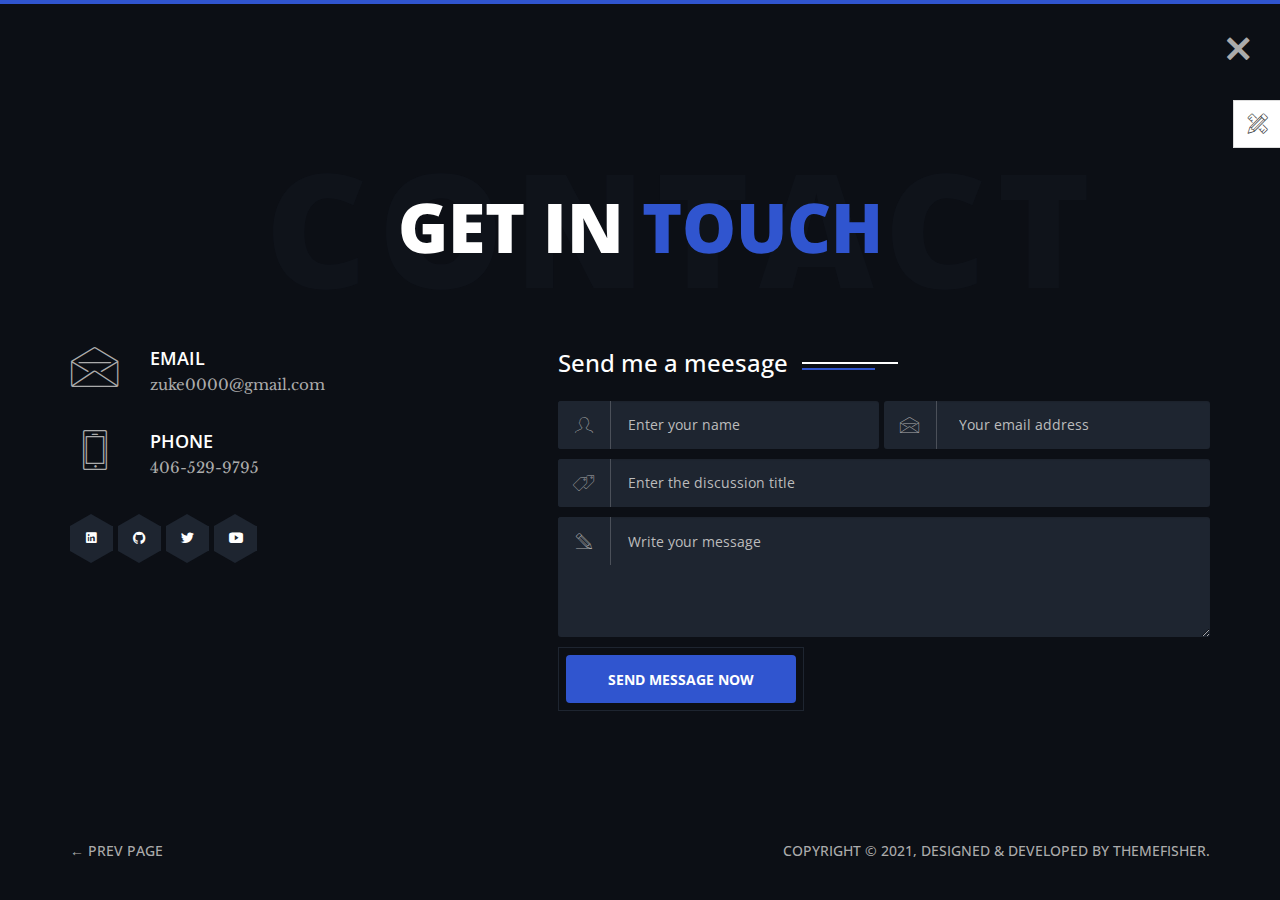
==== theme/contact.html @ f431a40c "first commit" ====
<!--
 // WEBSITE: https://themefisher.com
 // TWITTER: https://twitter.com/themefisher
 // FACEBOOK: https://www.facebook.com/themefisher
 // GITHUB: https://github.com/themefisher/
-->

<!-- 
THEME: Phantom - Bootstrap Portfolio Template
VERSION: 1.0.0
AUTHOR: Themefisher

HOMEPAGE: https://themefisher.com/products/phantom-best-bootstrap-portfolio-template/
DEMO: https://demo.themefisher.com/phantom/
GITHUB: https://github.com/themefisher/Phantom-Bootstrap-Portfolio-Template

WEBSITE: https://themefisher.com
TWITTER: https://twitter.com/themefisher
FACEBOOK: https://www.facebook.com/themefisher
-->

<!DOCTYPE html>
<html lang="zxx">
<head>

  <!-- ** Basic Page Needs ** -->
  <meta charset="utf-8">
  <title>Phantom - Bootstrap Portfolio Template</title>

  <!-- ** Mobile Specific Metas ** -->
  <meta http-equiv="X-UA-Compatible" content="IE=edge">
  <meta name="description" content="Portfolio HTML Template">
  <meta name="viewport" content="width=device-width, initial-scale=1.0, maximum-scale=5.0">
  <meta name="author" content="Themefisher">
  <meta name="generator" content="Themefisher Html5 Portfolio Template v1.0">

  <!-- Essential Stylesheets -->
  <link rel="stylesheet" href="https://fonts.googleapis.com/css?family=Libre+Baskerville:400,400i|Open+Sans:400,600,700,800">
  <link rel="stylesheet" href="plugins/bootstrap/bootstrap.min.css">
  <link rel="stylesheet" href="plugins/animate.css">
  <link rel="stylesheet" href="plugins/slick/slick.css">
  <link rel="stylesheet" href="plugins/slick/slick-theme.css">
  <link rel="stylesheet" href="plugins/themefisher-fonts/css/themefisher-fonts.min.css">  

  <!-- Main Stylesheet -->
  <link rel="stylesheet" href="css/style.css">
  
  <!-- Theme Stylesheet -->
  <link rel="stylesheet" href="#" id="color-changer">
  
  <!--Favicon-->
  <link rel="icon" href="images/favicon.png" type="image/x-icon">

</head>
<body class="dark"><!-- set class="dark" on body tag for DARK-THEME -->

  <div class="preloader">
    <div class="loading-mask"></div>
    <div class="loading-mask"></div>
    <div class="loading-mask"></div>
    <div class="loading-mask"></div>
    <div class="loading-mask"></div>
  </div>

  <div class="preview-wrapper">
    <div class="switcher-head">
      <span>Style Switcher</span>
      <div class="switcher-trigger tf-tools"></div>
    </div>

    <div class="switcher-body">
      <h4>Choose Color:</h4>
      <ul class="color-options list-none">
        <li class="c0" data-color="red" title="Default">Default</li>
        <li class="c1" data-color="blue" title="Red">Red</li>
        <li class="c2" data-color="green" title="Green">Green</li>
        <li class="c3" data-color="yellow" title="Blue">Blue</li>
      </ul>
    </div>
  </div>

  <main class="site-wrapper">
    <div class="pt-table">
      <div class="pt-tablecell page-contact relative">
        <!-- .close -->
        <a href="./" class="page-close"><i class="tf-ion-close"></i></a>
        <!-- /.close -->

        <div class="container">
          <div class="row">
            <div class="col-xs-12 col-md-offset-1 col-md-10 col-lg-offset-2 col-lg-8">
              <div class="page-title text-center">
                <h2>Get in <span class="primary">touch</span> <span class="title-bg">Contact</span></h2>
                <p></p>
              </div>
            </div>
          </div> <!-- /.row -->

          <div class="row">
            <div class="col-xs-12 col-sm-5 col-md-4 col-lg-3">
              <div class="contact-block">
                <div class="media">
                  <div class="media-left">
                    <i class="tf-envelope2"></i>
                  </div>
                  <div class="media-body">
                    <h4>Email</h4>
                    <p><a href="mailto:zuke0000@gmail.com">zuke0000@gmail.com</a></p>
                  </div>
                </div>
              </div>
              <!-- /.contact-block -->
              <div class="contact-block">
                <div class="media">
                  <div class="media-left">
                    <i class="tf-phone2"></i>
                  </div>
                  <div class="media-body">
                    <h4>Phone</h4>
                    <p><a href="tel:+000-1111-2222">406-529-9795</a></p>
                  </div>
                </div>
              </div>
              <!-- NOTE: not using skype 
              <div class="contact-block">
                <div class="media">
                  <div class="media-left">
                    <i class="tf-mobile"></i>
                  </div>
                  <div class="media-body">
                    <h4>Skype</h4>
                    <p><a href="skype:my_name">my_name</a></p>
                  </div>
                </div>
              </div>
              -->
              <!-- contact block -->
              <ul class="contact-social">
                <li>
                  <span class="contact-social-hex"></span>
                  <a href="https://www.linkedin.com/in/derrick-nemetchek-ba7600192/"><i class="tf-ion-social-linkedin"></i></a>
                </li>
                <li>
                  <span class="contact-social-hex"></span>
                  <a href="https://github.com/zuke0000"><i class="tf-ion-social-github"></i></a>
                </li>
                <li>
                  <span class="contact-social-hex"></span>
                  <a href="https://twitter.com/zuke0000"><i class="tf-ion-social-twitter"></i></a>
                </li>
                <li>
                  <span class="contact-social-hex"></span>
                  <a href="https://www.youtube.com/channel/UC-DbB9OBjRZcF66mayjvJ_A"><i class="tf-ion-social-youtube"></i></a>
                </li>
              </ul>
            </div>
            <div class="col-xs-12 col-sm-7 col-md-7 col-md-offset-1 col-lg-offset-2">
              <div class="section-title clear">
                <h3>Send me a meesage</h3>
                <span class="bar-dark"></span>
                <span class="bar-primary"></span>
              </div>

              <form id="contact-form" class="row contact-form no-gutter" action="#" method="post">
                <div class="col-xs-12 col-sm-6">
                  <div class="input-field name">
                    <span class="input-icon" id="name"><i class="tf-profile-male"></i></span>
                    <input type="text" class="form-control" placeholder="Enter your name" required>
                  </div>
                </div> <!-- ./col- -->
                <div class="col-xs-12 col-sm-6">
                  <div class="input-field email">
                    <span class="input-icon" id="email"><i class="tf-envelope2"></i></span>
                    <input type="email" class="form-control" name="email" placeholder="Your email address" required>
                  </div>
                </div> <!-- ./col- -->
                <div class="col-xs-12 col-sm-12">
                  <div class="input-field">
                    <span class="input-icon" id="subject"><i class="tf-pricetags"></i></span>
                    <input type="text" class="form-control" name="subject" placeholder="Enter the discussion title" required>
                  </div>
                </div> <!-- ./col- -->
                <div class="col-xs-12 col-sm-12">
                  <div class="input-field message">
                    <span class="input-icon"><i class="tf-pencil2"></i></span>
                    <textarea name="message" id="message" class="form-control"
                      placeholder="Write your message" required></textarea>
                  </div>
                </div> <!-- ./col- -->
                <div class="col-xs-12 col-sm-12">
                  <div class="input-field">
                    <span class="btn-border">
                      <button type="submit" class="btn btn-primary btn-custom-border text-uppercase">Send Message
                        now</button>
                    </span>
                  </div>
                  <div class="msg-success">Your Message was sent successfully</div>
                  <div class="msg-failed">Something went wrong, please try again later</div>
                </div> <!-- ./col- -->
              </form> <!-- /.row -->
            </div> <!-- /.col- -->
          </div> <!-- /.row -->
        </div> <!-- /.container -->

        <nav class="page-nav clear">
          <div class="container">
            <div class="flex flex-middle space-between">
              <span class="prev-page"><a href="https://docs.google.com/document/d/1QGHoIfDQBJLcBv7wIhXKyOIijqg2ADm8/edit?usp=sharing&ouid=100693804280683849168&rtpof=true&sd=true" class="link">&larr; Prev Page</a></span>
              <span class="copyright">Copyright &copy; 2021, Designed &amp; Developed by <a href="https://themefisher.com/">Themefisher</a>.</span>
            </div>
          </div>
          <!-- /.page-nav -->
        </nav>
        
        <!-- /.container -->

      </div> <!-- /.pt-tablecell -->
    </div> <!-- /.pt-table -->
  </main> <!-- /.site-wrapper -->
  

<!-- 
Essential Scripts
=====================================-->
<script src="plugins/jquery-2.2.4.min.js"></script>
<script src="plugins/bootstrap/bootstrap.min.js"></script>
<script src="plugins/jquery.nicescroll.min.js"></script>
<script src="plugins/isotope/isotope.pkgd.min.js"></script>
<script src="plugins/slick/slick.min.js"></script>

<script src="js/script.js"></script>

</body>
</html>
---- theme/plugins/themefisher-fonts/css/themefisher-fonts.min.css ----
@font-face {
  font-family: 'themefisher-font';
  src:  url('../fonts/themefisher-font.eot?ug5hnh');
  src:  url('../fonts/themefisher-font.eot?ug5hnh#iefix') format('embedded-opentype'),
    url('../fonts/themefisher-font.ttf?ug5hnh') format('truetype'),
    url('../fonts/themefisher-font.woff?ug5hnh') format('woff'),
    url('../fonts/themefisher-font.svg?ug5hnh#themefisher-font') format('svg');
  font-weight: normal;
  font-style: normal;
}

[class^="tf-"], [class*=" tf-"] {
  /* use !important to prevent issues with browser extensions that change fonts */
  font-family: 'themefisher-font' !important;
  speak: none;
  font-style: normal;
  font-weight: normal;
  font-variant: normal;
  text-transform: none;
  line-height: 1;

  /* Better Font Rendering =========== */
  -webkit-font-smoothing: antialiased;
  -moz-osx-font-smoothing: grayscale;
}

.tf-ion-alert-circled:before {
  content: "\f100";
}
.tf-ion-alert:before {
  content: "\f101";
}
.tf-ion-android-add-circle:before {
  content: "\f359";
}
.tf-ion-android-add:before {
  content: "\f2c7";
}
.tf-ion-android-alarm-clock:before {
  content: "\f35a";
}
.tf-ion-android-alert:before {
  content: "\f35b";
}
.tf-ion-android-apps:before {
  content: "\f35c";
}
.tf-ion-android-archive:before {
  content: "\f2c9";
}
.tf-ion-android-arrow-back:before {
  content: "\f2ca";
}
.tf-ion-android-arrow-down:before {
  content: "\f35d";
}
.tf-ion-android-arrow-dropdown-circle:before {
  content: "\f35e";
}
.tf-ion-android-arrow-dropdown:before {
  content: "\f35f";
}
.tf-ion-android-arrow-dropleft-circle:before {
  content: "\f360";
}
.tf-ion-android-arrow-dropleft:before {
  content: "\f361";
}
.tf-ion-android-arrow-dropright-circle:before {
  content: "\f362";
}
.tf-ion-android-arrow-dropright:before {
  content: "\f363";
}
.tf-ion-android-arrow-dropup-circle:before {
  content: "\f364";
}
.tf-ion-android-arrow-dropup:before {
  content: "\f365";
}
.tf-ion-android-arrow-forward:before {
  content: "\f30f";
}
.tf-ion-android-arrow-up:before {
  content: "\f366";
}
.tf-ion-android-attach:before {
  content: "\f367";
}
.tf-ion-android-bar:before {
  content: "\f368";
}
.tf-ion-android-bicycle:before {
  content: "\f369";
}
.tf-ion-android-boat:before {
  content: "\f36a";
}
.tf-ion-android-bookmark:before {
  content: "\f36b";
}
.tf-ion-android-bulb:before {
  content: "\f36c";
}
.tf-ion-android-bus:before {
  content: "\f36d";
}
.tf-ion-android-calendar:before {
  content: "\f2d1";
}
.tf-ion-android-call:before {
  content: "\f2d2";
}
.tf-ion-android-camera:before {
  content: "\f2d3";
}
.tf-ion-android-cancel:before {
  content: "\f36e";
}
.tf-ion-android-car:before {
  content: "\f36f";
}
.tf-ion-android-cart:before {
  content: "\f370";
}
.tf-ion-android-chat:before {
  content: "\f2d4";
}
.tf-ion-android-checkbox-blank:before {
  content: "\f371";
}
.tf-ion-android-checkbox-outline-blank:before {
  content: "\f372";
}
.tf-ion-android-checkbox-outline:before {
  content: "\f373";
}
.tf-ion-android-checkbox:before {
  content: "\f374";
}
.tf-ion-android-checkmark-circle:before {
  content: "\f375";
}
.tf-ion-android-clipboard:before {
  content: "\f376";
}
.tf-ion-android-close:before {
  content: "\f2d7";
}
.tf-ion-android-cloud-circle:before {
  content: "\f377";
}
.tf-ion-android-cloud-done:before {
  content: "\f378";
}
.tf-ion-android-cloud-outline:before {
  content: "\f379";
}
.tf-ion-android-cloud:before {
  content: "\f37a";
}
.tf-ion-android-color-palette:before {
  content: "\f37b";
}
.tf-ion-android-compass:before {
  content: "\f37c";
}
.tf-ion-android-contact:before {
  content: "\f2d8";
}
.tf-ion-android-contacts:before {
  content: "\f2d9";
}
.tf-ion-android-contract:before {
  content: "\f37d";
}
.tf-ion-android-create:before {
  content: "\f37e";
}
.tf-ion-android-delete:before {
  content: "\f37f";
}
.tf-ion-android-desktop:before {
  content: "\f380";
}
.tf-ion-android-document:before {
  content: "\f381";
}
.tf-ion-android-done-all:before {
  content: "\f382";
}
.tf-ion-android-done:before {
  content: "\f383";
}
.tf-ion-android-download:before {
  content: "\f2dd";
}
.tf-ion-android-drafts:before {
  content: "\f384";
}
.tf-ion-android-exit:before {
  content: "\f385";
}
.tf-ion-android-expand:before {
  content: "\f386";
}
.tf-ion-android-favorite-outline:before {
  content: "\f387";
}
.tf-ion-android-favorite:before {
  content: "\f388";
}
.tf-ion-android-film:before {
  content: "\f389";
}
.tf-ion-android-folder-open:before {
  content: "\f38a";
}
.tf-ion-android-folder:before {
  content: "\f2e0";
}
.tf-ion-android-funnel:before {
  content: "\f38b";
}
.tf-ion-android-globe:before {
  content: "\f38c";
}
.tf-ion-android-hand:before {
  content: "\f2e3";
}
.tf-ion-android-hangout:before {
  content: "\f38d";
}
.tf-ion-android-happy:before {
  content: "\f38e";
}
.tf-ion-android-home:before {
  content: "\f38f";
}
.tf-ion-android-image:before {
  content: "\f2e4";
}
.tf-ion-android-laptop:before {
  content: "\f390";
}
.tf-ion-android-list:before {
  content: "\f391";
}
.tf-ion-android-locate:before {
  content: "\f2e9";
}
.tf-ion-android-lock:before {
  content: "\f392";
}
.tf-ion-android-mail:before {
  content: "\f2eb";
}
.tf-ion-android-map:before {
  content: "\f393";
}
.tf-ion-android-menu:before {
  content: "\f394";
}
.tf-ion-android-microphone-off:before {
  content: "\f395";
}
.tf-ion-android-microphone:before {
  content: "\f2ec";
}
.tf-ion-android-more-horizontal:before {
  content: "\f396";
}
.tf-ion-android-more-vertical:before {
  content: "\f397";
}
.tf-ion-android-navigate:before {
  content: "\f398";
}
.tf-ion-android-notifications-none:before {
  content: "\f399";
}
.tf-ion-android-notifications-off:before {
  content: "\f39a";
}
.tf-ion-android-notifications:before {
  content: "\f39b";
}
.tf-ion-android-open:before {
  content: "\f39c";
}
.tf-ion-android-options:before {
  content: "\f39d";
}
.tf-ion-android-people:before {
  content: "\f39e";
}
.tf-ion-android-person-add:before {
  content: "\f39f";
}
.tf-ion-android-person:before {
  content: "\f3a0";
}
.tf-ion-android-phone-landscape:before {
  content: "\f3a1";
}
.tf-ion-android-phone-portrait:before {
  content: "\f3a2";
}
.tf-ion-android-pin:before {
  content: "\f3a3";
}
.tf-ion-android-plane:before {
  content: "\f3a4";
}
.tf-ion-android-playstore:before {
  content: "\f2f0";
}
.tf-ion-android-print:before {
  content: "\f3a5";
}
.tf-ion-android-radio-button-off:before {
  content: "\f3a6";
}
.tf-ion-android-radio-button-on:before {
  content: "\f3a7";
}
.tf-ion-android-refresh:before {
  content: "\f3a8";
}
.tf-ion-android-remove-circle:before {
  content: "\f3a9";
}
.tf-ion-android-remove:before {
  content: "\f2f4";
}
.tf-ion-android-restaurant:before {
  content: "\f3aa";
}
.tf-ion-android-sad:before {
  content: "\f3ab";
}
.tf-ion-android-search:before {
  content: "\f2f5";
}
.tf-ion-android-send:before {
  content: "\f2f6";
}
.tf-ion-android-settings:before {
  content: "\f2f7";
}
.tf-ion-android-share-alt:before {
  content: "\f3ac";
}
.tf-ion-android-share:before {
  content: "\f2f8";
}
.tf-ion-android-star-half:before {
  content: "\f3ad";
}
.tf-ion-android-star-outline:before {
  content: "\f3ae";
}
.tf-ion-android-star:before {
  content: "\f2fc";
}
.tf-ion-android-stopwatch:before {
  content: "\f2fd";
}
.tf-ion-android-subway:before {
  content: "\f3af";
}
.tf-ion-android-sunny:before {
  content: "\f3b0";
}
.tf-ion-android-sync:before {
  content: "\f3b1";
}
.tf-ion-android-textsms:before {
  content: "\f3b2";
}
.tf-ion-android-time:before {
  content: "\f3b3";
}
.tf-ion-android-train:before {
  content: "\f3b4";
}
.tf-ion-android-unlock:before {
  content: "\f3b5";
}
.tf-ion-android-upload:before {
  content: "\f3b6";
}
.tf-ion-android-volume-down:before {
  content: "\f3b7";
}
.tf-ion-android-volume-mute:before {
  content: "\f3b8";
}
.tf-ion-android-volume-off:before {
  content: "\f3b9";
}
.tf-ion-android-volume-up:before {
  content: "\f3ba";
}
.tf-ion-android-walk:before {
  content: "\f3bb";
}
.tf-ion-android-warning:before {
  content: "\f3bc";
}
.tf-ion-android-watch:before {
  content: "\f3bd";
}
.tf-ion-android-wifi:before {
  content: "\f305";
}
.tf-ion-aperture:before {
  content: "\f313";
}
.tf-ion-archive:before {
  content: "\f102";
}
.tf-ion-arrow-down-a:before {
  content: "\f103";
}
.tf-ion-arrow-down-b:before {
  content: "\f104";
}
.tf-ion-arrow-down-c:before {
  content: "\f105";
}
.tf-ion-arrow-expand:before {
  content: "\f25e";
}
.tf-ion-arrow-graph-down-left:before {
  content: "\f25f";
}
.tf-ion-arrow-graph-down-right:before {
  content: "\f260";
}
.tf-ion-arrow-graph-up-left:before {
  content: "\f261";
}
.tf-ion-arrow-graph-up-right:before {
  content: "\f262";
}
.tf-ion-arrow-left-a:before {
  content: "\f106";
}
.tf-ion-arrow-left-b:before {
  content: "\f107";
}
.tf-ion-arrow-left-c:before {
  content: "\f108";
}
.tf-ion-arrow-move:before {
  content: "\f263";
}
.tf-ion-arrow-resize:before {
  content: "\f264";
}
.tf-ion-arrow-return-left:before {
  content: "\f265";
}
.tf-ion-arrow-return-right:before {
  content: "\f266";
}
.tf-ion-arrow-right-a:before {
  content: "\f109";
}
.tf-ion-arrow-right-b:before {
  content: "\f10a";
}
.tf-ion-arrow-right-c:before {
  content: "\f10b";
}
.tf-ion-arrow-shrink:before {
  content: "\f267";
}
.tf-ion-arrow-swap:before {
  content: "\f268";
}
.tf-ion-arrow-up-a:before {
  content: "\f10c";
}
.tf-ion-arrow-up-b:before {
  content: "\f10d";
}
.tf-ion-arrow-up-c:before {
  content: "\f10e";
}
.tf-ion-asterisk:before {
  content: "\f314";
}
.tf-ion-at:before {
  content: "\f10f";
}
.tf-ion-backspace-outline:before {
  content: "\f3be";
}
.tf-ion-backspace:before {
  content: "\f3bf";
}
.tf-ion-bag:before {
  content: "\f110";
}
.tf-ion-battery-charging:before {
  content: "\f111";
}
.tf-ion-battery-empty:before {
  content: "\f112";
}
.tf-ion-battery-full:before {
  content: "\f113";
}
.tf-ion-battery-half:before {
  content: "\f114";
}
.tf-ion-battery-low:before {
  content: "\f115";
}
.tf-ion-beaker:before {
  content: "\f269";
}
.tf-ion-beer:before {
  content: "\f26a";
}
.tf-ion-bluetooth:before {
  content: "\f116";
}
.tf-ion-bonfire:before {
  content: "\f315";
}
.tf-ion-bookmark:before {
  content: "\f26b";
}
.tf-ion-bowtie:before {
  content: "\f3c0";
}
.tf-ion-briefcase:before {
  content: "\f26c";
}
.tf-ion-bug:before {
  content: "\f2be";
}
.tf-ion-calculator:before {
  content: "\f26d";
}
.tf-ion-calendar:before {
  content: "\f117";
}
.tf-ion-camera:before {
  content: "\f118";
}
.tf-ion-card:before {
  content: "\f119";
}
.tf-ion-cash:before {
  content: "\f316";
}
.tf-ion-chatbox-working:before {
  content: "\f11a";
}
.tf-ion-chatbox:before {
  content: "\f11b";
}
.tf-ion-chatboxes:before {
  content: "\f11c";
}
.tf-ion-chatbubble-working:before {
  content: "\f11d";
}
.tf-ion-chatbubble:before {
  content: "\f11e";
}
.tf-ion-chatbubbles:before {
  content: "\f11f";
}
.tf-ion-checkmark-circled:before {
  content: "\f120";
}
.tf-ion-checkmark-round:before {
  content: "\f121";
}
.tf-ion-checkmark:before {
  content: "\f122";
}
.tf-ion-chevron-down:before {
  content: "\f123";
}
.tf-ion-chevron-left:before {
  content: "\f124";
}
.tf-ion-chevron-right:before {
  content: "\f125";
}
.tf-ion-chevron-up:before {
  content: "\f126";
}
.tf-ion-clipboard:before {
  content: "\f127";
}
.tf-ion-clock:before {
  content: "\f26e";
}
.tf-ion-close-circled:before {
  content: "\f128";
}
.tf-ion-close-round:before {
  content: "\f129";
}
.tf-ion-close:before {
  content: "\f12a";
}
.tf-ion-closed-captioning:before {
  content: "\f317";
}
.tf-ion-cloud:before {
  content: "\f12b";
}
.tf-ion-code-download:before {
  content: "\f26f";
}
.tf-ion-code-working:before {
  content: "\f270";
}
.tf-ion-code:before {
  content: "\f271";
}
.tf-ion-coffee:before {
  content: "\f272";
}
.tf-ion-compass:before {
  content: "\f273";
}
.tf-ion-compose:before {
  content: "\f12c";
}
.tf-ion-connection-bars:before {
  content: "\f274";
}
.tf-ion-contrast:before {
  content: "\f275";
}
.tf-ion-crop:before {
  content: "\f3c1";
}
.tf-ion-cube:before {
  content: "\f318";
}
.tf-ion-disc:before {
  content: "\f12d";
}
.tf-ion-document-text:before {
  content: "\f12e";
}
.tf-ion-document:before {
  content: "\f12f";
}
.tf-ion-drag:before {
  content: "\f130";
}
.tf-ion-earth:before {
  content: "\f276";
}
.tf-ion-easel:before {
  content: "\f3c2";
}
.tf-ion-edit:before {
  content: "\f2bf";
}
.tf-ion-egg:before {
  content: "\f277";
}
.tf-ion-eject:before {
  content: "\f131";
}
.tf-ion-email-unread:before {
  content: "\f3c3";
}
.tf-ion-email:before {
  content: "\f132";
}
.tf-ion-erlenmeyer-flask-bubbles:before {
  content: "\f3c4";
}
.tf-ion-erlenmeyer-flask:before {
  content: "\f3c5";
}
.tf-ion-eye-disabled:before {
  content: "\f306";
}
.tf-ion-eye:before {
  content: "\f133";
}
.tf-ion-female:before {
  content: "\f278";
}
.tf-ion-filing:before {
  content: "\f134";
}
.tf-ion-film-marker:before {
  content: "\f135";
}
.tf-ion-fireball:before {
  content: "\f319";
}
.tf-ion-flag:before {
  content: "\f279";
}
.tf-ion-flame:before {
  content: "\f31a";
}
.tf-ion-flash-off:before {
  content: "\f136";
}
.tf-ion-flash:before {
  content: "\f137";
}
.tf-ion-folder:before {
  content: "\f139";
}
.tf-ion-fork-repo:before {
  content: "\f2c0";
}
.tf-ion-fork:before {
  content: "\f27a";
}
.tf-ion-forward:before {
  content: "\f13a";
}
.tf-ion-funnel:before {
  content: "\f31b";
}
.tf-ion-gear-a:before {
  content: "\f13d";
}
.tf-ion-gear-b:before {
  content: "\f13e";
}
.tf-ion-grid:before {
  content: "\f13f";
}
.tf-ion-hammer:before {
  content: "\f27b";
}
.tf-ion-happy-outline:before {
  content: "\f3c6";
}
.tf-ion-happy:before {
  content: "\f31c";
}
.tf-ion-headphone:before {
  content: "\f140";
}
.tf-ion-heart-broken:before {
  content: "\f31d";
}
.tf-ion-heart:before {
  content: "\f141";
}
.tf-ion-help-buoy:before {
  content: "\f27c";
}
.tf-ion-help-circled:before {
  content: "\f142";
}
.tf-ion-help:before {
  content: "\f143";
}
.tf-ion-home:before {
  content: "\f144";
}
.tf-ion-icecream:before {
  content: "\f27d";
}
.tf-ion-image:before {
  content: "\f147";
}
.tf-ion-images:before {
  content: "\f148";
}
.tf-ion-information-circled:before {
  content: "\f149";
}
.tf-ion-information:before {
  content: "\f14a";
}
.tf-ion-ionic:before {
  content: "\f14b";
}
.tf-ion-ios-alarm-outline:before {
  content: "\f3c7";
}
.tf-ion-ios-alarm:before {
  content: "\f3c8";
}
.tf-ion-ios-albums-outline:before {
  content: "\f3c9";
}
.tf-ion-ios-albums:before {
  content: "\f3ca";
}
.tf-ion-ios-americanfootball-outline:before {
  content: "\f3cb";
}
.tf-ion-ios-americanfootball:before {
  content: "\f3cc";
}
.tf-ion-ios-analytics-outline:before {
  content: "\f3cd";
}
.tf-ion-ios-analytics:before {
  content: "\f3ce";
}
.tf-ion-ios-arrow-back:before {
  content: "\f3cf";
}
.tf-ion-ios-arrow-down:before {
  content: "\f3d0";
}
.tf-ion-ios-arrow-forward:before {
  content: "\f3d1";
}
.tf-ion-ios-arrow-left:before {
  content: "\f3d2";
}
.tf-ion-ios-arrow-right:before {
  content: "\f3d3";
}
.tf-ion-ios-arrow-thin-down:before {
  content: "\f3d4";
}
.tf-ion-ios-arrow-thin-left:before {
  content: "\f3d5";
}
.tf-ion-ios-arrow-thin-right:before {
  content: "\f3d6";
}
.tf-ion-ios-arrow-thin-up:before {
  content: "\f3d7";
}
.tf-ion-ios-arrow-up:before {
  content: "\f3d8";
}
.tf-ion-ios-at-outline:before {
  content: "\f3d9";
}
.tf-ion-ios-at:before {
  content: "\f3da";
}
.tf-ion-ios-barcode-outline:before {
  content: "\f3db";
}
.tf-ion-ios-barcode:before {
  content: "\f3dc";
}
.tf-ion-ios-baseball-outline:before {
  content: "\f3dd";
}
.tf-ion-ios-baseball:before {
  content: "\f3de";
}
.tf-ion-ios-basketball-outline:before {
  content: "\f3df";
}
.tf-ion-ios-basketball:before {
  content: "\f3e0";
}
.tf-ion-ios-bell-outline:before {
  content: "\f3e1";
}
.tf-ion-ios-bell:before {
  content: "\f3e2";
}
.tf-ion-ios-body-outline:before {
  content: "\f3e3";
}
.tf-ion-ios-body:before {
  content: "\f3e4";
}
.tf-ion-ios-bolt-outline:before {
  content: "\f3e5";
}
.tf-ion-ios-bolt:before {
  content: "\f3e6";
}
.tf-ion-ios-book-outline:before {
  content: "\f3e7";
}
.tf-ion-ios-book:before {
  content: "\f3e8";
}
.tf-ion-ios-bookmarks-outline:before {
  content: "\f3e9";
}
.tf-ion-ios-bookmarks:before {
  content: "\f3ea";
}
.tf-ion-ios-box-outline:before {
  content: "\f3eb";
}
.tf-ion-ios-box:before {
  content: "\f3ec";
}
.tf-ion-ios-briefcase-outline:before {
  content: "\f3ed";
}
.tf-ion-ios-briefcase:before {
  content: "\f3ee";
}
.tf-ion-ios-browsers-outline:before {
  content: "\f3ef";
}
.tf-ion-ios-browsers:before {
  content: "\f3f0";
}
.tf-ion-ios-calculator-outline:before {
  content: "\f3f1";
}
.tf-ion-ios-calculator:before {
  content: "\f3f2";
}
.tf-ion-ios-calendar-outline:before {
  content: "\f3f3";
}
.tf-ion-ios-calendar:before {
  content: "\f3f4";
}
.tf-ion-ios-camera-outline:before {
  content: "\f3f5";
}
.tf-ion-ios-camera:before {
  content: "\f3f6";
}
.tf-ion-ios-cart-outline:before {
  content: "\f3f7";
}
.tf-ion-ios-cart:before {
  content: "\f3f8";
}
.tf-ion-ios-chatboxes-outline:before {
  content: "\f3f9";
}
.tf-ion-ios-chatboxes:before {
  content: "\f3fa";
}
.tf-ion-ios-chatbubble-outline:before {
  content: "\f3fb";
}
.tf-ion-ios-chatbubble:before {
  content: "\f3fc";
}
.tf-ion-ios-checkmark-empty:before {
  content: "\f3fd";
}
.tf-ion-ios-checkmark-outline:before {
  content: "\f3fe";
}
.tf-ion-ios-checkmark:before {
  content: "\f3ff";
}
.tf-ion-ios-circle-filled:before {
  content: "\f400";
}
.tf-ion-ios-circle-outline:before {
  content: "\f401";
}
.tf-ion-ios-clock-outline:before {
  content: "\f402";
}
.tf-ion-ios-clock:before {
  content: "\f403";
}
.tf-ion-ios-close-empty:before {
  content: "\f404";
}
.tf-ion-ios-close-outline:before {
  content: "\f405";
}
.tf-ion-ios-close:before {
  content: "\f406";
}
.tf-ion-ios-cloud-download-outline:before {
  content: "\f407";
}
.tf-ion-ios-cloud-download:before {
  content: "\f408";
}
.tf-ion-ios-cloud-outline:before {
  content: "\f409";
}
.tf-ion-ios-cloud-upload-outline:before {
  content: "\f40a";
}
.tf-ion-ios-cloud-upload:before {
  content: "\f40b";
}
.tf-ion-ios-cloud:before {
  content: "\f40c";
}
.tf-ion-ios-cloudy-night-outline:before {
  content: "\f40d";
}
.tf-ion-ios-cloudy-night:before {
  content: "\f40e";
}
.tf-ion-ios-cloudy-outline:before {
  content: "\f40f";
}
.tf-ion-ios-cloudy:before {
  content: "\f410";
}
.tf-ion-ios-cog-outline:before {
  content: "\f411";
}
.tf-ion-ios-cog:before {
  content: "\f412";
}
.tf-ion-ios-color-filter-outline:before {
  content: "\f413";
}
.tf-ion-ios-color-filter:before {
  content: "\f414";
}
.tf-ion-ios-color-wand-outline:before {
  content: "\f415";
}
.tf-ion-ios-color-wand:before {
  content: "\f416";
}
.tf-ion-ios-compose-outline:before {
  content: "\f417";
}
.tf-ion-ios-compose:before {
  content: "\f418";
}
.tf-ion-ios-contact-outline:before {
  content: "\f419";
}
.tf-ion-ios-contact:before {
  content: "\f41a";
}
.tf-ion-ios-copy-outline:before {
  content: "\f41b";
}
.tf-ion-ios-copy:before {
  content: "\f41c";
}
.tf-ion-ios-crop-strong:before {
  content: "\f41d";
}
.tf-ion-ios-crop:before {
  content: "\f41e";
}
.tf-ion-ios-download-outline:before {
  content: "\f41f";
}
.tf-ion-ios-download:before {
  content: "\f420";
}
.tf-ion-ios-drag:before {
  content: "\f421";
}
.tf-ion-ios-email-outline:before {
  content: "\f422";
}
.tf-ion-ios-email:before {
  content: "\f423";
}
.tf-ion-ios-eye-outline:before {
  content: "\f424";
}
.tf-ion-ios-eye:before {
  content: "\f425";
}
.tf-ion-ios-fastforward-outline:before {
  content: "\f426";
}
.tf-ion-ios-fastforward:before {
  content: "\f427";
}
.tf-ion-ios-filing-outline:before {
  content: "\f428";
}
.tf-ion-ios-filing:before {
  content: "\f429";
}
.tf-ion-ios-film-outline:before {
  content: "\f42a";
}
.tf-ion-ios-film:before {
  content: "\f42b";
}
.tf-ion-ios-flag-outline:before {
  content: "\f42c";
}
.tf-ion-ios-flag:before {
  content: "\f42d";
}
.tf-ion-ios-flame-outline:before {
  content: "\f42e";
}
.tf-ion-ios-flame:before {
  content: "\f42f";
}
.tf-ion-ios-flask-outline:before {
  content: "\f430";
}
.tf-ion-ios-flask:before {
  content: "\f431";
}
.tf-ion-ios-flower-outline:before {
  content: "\f432";
}
.tf-ion-ios-flower:before {
  content: "\f433";
}
.tf-ion-ios-folder-outline:before {
  content: "\f434";
}
.tf-ion-ios-folder:before {
  content: "\f435";
}
.tf-ion-ios-football-outline:before {
  content: "\f436";
}
.tf-ion-ios-football:before {
  content: "\f437";
}
.tf-ion-ios-game-controller-a-outline:before {
  content: "\f438";
}
.tf-ion-ios-game-controller-a:before {
  content: "\f439";
}
.tf-ion-ios-game-controller-b-outline:before {
  content: "\f43a";
}
.tf-ion-ios-game-controller-b:before {
  content: "\f43b";
}
.tf-ion-ios-gear-outline:before {
  content: "\f43c";
}
.tf-ion-ios-gear:before {
  content: "\f43d";
}
.tf-ion-ios-glasses-outline:before {
  content: "\f43e";
}
.tf-ion-ios-glasses:before {
  content: "\f43f";
}
.tf-ion-ios-grid-view-outline:before {
  content: "\f440";
}
.tf-ion-ios-grid-view:before {
  content: "\f441";
}
.tf-ion-ios-heart-outline:before {
  content: "\f442";
}
.tf-ion-ios-heart:before {
  content: "\f443";
}
.tf-ion-ios-help-empty:before {
  content: "\f444";
}
.tf-ion-ios-help-outline:before {
  content: "\f445";
}
.tf-ion-ios-help:before {
  content: "\f446";
}
.tf-ion-ios-home-outline:before {
  content: "\f447";
}
.tf-ion-ios-home:before {
  content: "\f448";
}
.tf-ion-ios-infinite-outline:before {
  content: "\f449";
}
.tf-ion-ios-infinite:before {
  content: "\f44a";
}
.tf-ion-ios-information-empty:before {
  content: "\f44b";
}
.tf-ion-ios-information-outline:before {
  content: "\f44c";
}
.tf-ion-ios-information:before {
  content: "\f44d";
}
.tf-ion-ios-ionic-outline:before {
  content: "\f44e";
}
.tf-ion-ios-keypad-outline:before {
  content: "\f44f";
}
.tf-ion-ios-keypad:before {
  content: "\f450";
}
.tf-ion-ios-lightbulb-outline:before {
  content: "\f451";
}
.tf-ion-ios-lightbulb:before {
  content: "\f452";
}
.tf-ion-ios-list-outline:before {
  content: "\f453";
}
.tf-ion-ios-list:before {
  content: "\f454";
}
.tf-ion-ios-location-outline:before {
  content: "\f455";
}
.tf-ion-ios-location:before {
  content: "\f456";
}
.tf-ion-ios-locked-outline:before {
  content: "\f457";
}
.tf-ion-ios-locked:before {
  content: "\f458";
}
.tf-ion-ios-loop-strong:before {
  content: "\f459";
}
.tf-ion-ios-loop:before {
  content: "\f45a";
}
.tf-ion-ios-medical-outline:before {
  content: "\f45b";
}
.tf-ion-ios-medical:before {
  content: "\f45c";
}
.tf-ion-ios-medkit-outline:before {
  content: "\f45d";
}
.tf-ion-ios-medkit:before {
  content: "\f45e";
}
.tf-ion-ios-mic-off:before {
  content: "\f45f";
}
.tf-ion-ios-mic-outline:before {
  content: "\f460";
}
.tf-ion-ios-mic:before {
  content: "\f461";
}
.tf-ion-ios-minus-empty:before {
  content: "\f462";
}
.tf-ion-ios-minus-outline:before {
  content: "\f463";
}
.tf-ion-ios-minus:before {
  content: "\f464";
}
.tf-ion-ios-monitor-outline:before {
  content: "\f465";
}
.tf-ion-ios-monitor:before {
  content: "\f466";
}
.tf-ion-ios-moon-outline:before {
  content: "\f467";
}
.tf-ion-ios-moon:before {
  content: "\f468";
}
.tf-ion-ios-more-outline:before {
  content: "\f469";
}
.tf-ion-ios-more:before {
  content: "\f46a";
}
.tf-ion-ios-musical-note:before {
  content: "\f46b";
}
.tf-ion-ios-musical-notes:before {
  content: "\f46c";
}
.tf-ion-ios-navigate-outline:before {
  content: "\f46d";
}
.tf-ion-ios-navigate:before {
  content: "\f46e";
}
.tf-ion-ios-nutrition-outline:before {
  content: "\f46f";
}
.tf-ion-ios-nutrition:before {
  content: "\f470";
}
.tf-ion-ios-paper-outline:before {
  content: "\f471";
}
.tf-ion-ios-paper:before {
  content: "\f472";
}
.tf-ion-ios-paperplane-outline:before {
  content: "\f473";
}
.tf-ion-ios-paperplane:before {
  content: "\f474";
}
.tf-ion-ios-partlysunny-outline:before {
  content: "\f475";
}
.tf-ion-ios-partlysunny:before {
  content: "\f476";
}
.tf-ion-ios-pause-outline:before {
  content: "\f477";
}
.tf-ion-ios-pause:before {
  content: "\f478";
}
.tf-ion-ios-paw-outline:before {
  content: "\f479";
}
.tf-ion-ios-paw:before {
  content: "\f47a";
}
.tf-ion-ios-people-outline:before {
  content: "\f47b";
}
.tf-ion-ios-people:before {
  content: "\f47c";
}
.tf-ion-ios-person-outline:before {
  content: "\f47d";
}
.tf-ion-ios-person:before {
  content: "\f47e";
}
.tf-ion-ios-personadd-outline:before {
  content: "\f47f";
}
.tf-ion-ios-personadd:before {
  content: "\f480";
}
.tf-ion-ios-photos-outline:before {
  content: "\f481";
}
.tf-ion-ios-photos:before {
  content: "\f482";
}
.tf-ion-ios-pie-outline:before {
  content: "\f483";
}
.tf-ion-ios-pie:before {
  content: "\f484";
}
.tf-ion-ios-pint-outline:before {
  content: "\f485";
}
.tf-ion-ios-pint:before {
  content: "\f486";
}
.tf-ion-ios-play-outline:before {
  content: "\f487";
}
.tf-ion-ios-play:before {
  content: "\f488";
}
.tf-ion-ios-plus-empty:before {
  content: "\f489";
}
.tf-ion-ios-plus-outline:before {
  content: "\f48a";
}
.tf-ion-ios-plus:before {
  content: "\f48b";
}
.tf-ion-ios-pricetag-outline:before {
  content: "\f48c";
}
.tf-ion-ios-pricetag:before {
  content: "\f48d";
}
.tf-ion-ios-pricetags-outline:before {
  content: "\f48e";
}
.tf-ion-ios-pricetags:before {
  content: "\f48f";
}
.tf-ion-ios-printer-outline:before {
  content: "\f490";
}
.tf-ion-ios-printer:before {
  content: "\f491";
}
.tf-ion-ios-pulse-strong:before {
  content: "\f492";
}
.tf-ion-ios-pulse:before {
  content: "\f493";
}
.tf-ion-ios-rainy-outline:before {
  content: "\f494";
}
.tf-ion-ios-rainy:before {
  content: "\f495";
}
.tf-ion-ios-recording-outline:before {
  content: "\f496";
}
.tf-ion-ios-recording:before {
  content: "\f497";
}
.tf-ion-ios-redo-outline:before {
  content: "\f498";
}
.tf-ion-ios-redo:before {
  content: "\f499";
}
.tf-ion-ios-refresh-empty:before {
  content: "\f49a";
}
.tf-ion-ios-refresh-outline:before {
  content: "\f49b";
}
.tf-ion-ios-refresh:before {
  content: "\f49c";
}
.tf-ion-ios-reload:before {
  content: "\f49d";
}
.tf-ion-ios-reverse-camera-outline:before {
  content: "\f49e";
}
.tf-ion-ios-reverse-camera:before {
  content: "\f49f";
}
.tf-ion-ios-rewind-outline:before {
  content: "\f4a0";
}
.tf-ion-ios-rewind:before {
  content: "\f4a1";
}
.tf-ion-ios-rose-outline:before {
  content: "\f4a2";
}
.tf-ion-ios-rose:before {
  content: "\f4a3";
}
.tf-ion-ios-search-strong:before {
  content: "\f4a4";
}
.tf-ion-ios-search:before {
  content: "\f4a5";
}
.tf-ion-ios-settings-strong:before {
  content: "\f4a6";
}
.tf-ion-ios-settings:before {
  content: "\f4a7";
}
.tf-ion-ios-shuffle-strong:before {
  content: "\f4a8";
}
.tf-ion-ios-shuffle:before {
  content: "\f4a9";
}
.tf-ion-ios-skipbackward-outline:before {
  content: "\f4aa";
}
.tf-ion-ios-skipbackward:before {
  content: "\f4ab";
}
.tf-ion-ios-skipforward-outline:before {
  content: "\f4ac";
}
.tf-ion-ios-skipforward:before {
  content: "\f4ad";
}
.tf-ion-ios-snowy:before {
  content: "\f4ae";
}
.tf-ion-ios-speedometer-outline:before {
  content: "\f4af";
}
.tf-ion-ios-speedometer:before {
  content: "\f4b0";
}
.tf-ion-ios-star-half:before {
  content: "\f4b1";
}
.tf-ion-ios-star-outline:before {
  content: "\f4b2";
}
.tf-ion-ios-star:before {
  content: "\f4b3";
}
.tf-ion-ios-stopwatch-outline:before {
  content: "\f4b4";
}
.tf-ion-ios-stopwatch:before {
  content: "\f4b5";
}
.tf-ion-ios-sunny-outline:before {
  content: "\f4b6";
}
.tf-ion-ios-sunny:before {
  content: "\f4b7";
}
.tf-ion-ios-telephone-outline:before {
  content: "\f4b8";
}
.tf-ion-ios-telephone:before {
  content: "\f4b9";
}
.tf-ion-ios-tennisball-outline:before {
  content: "\f4ba";
}
.tf-ion-ios-tennisball:before {
  content: "\f4bb";
}
.tf-ion-ios-thunderstorm-outline:before {
  content: "\f4bc";
}
.tf-ion-ios-thunderstorm:before {
  content: "\f4bd";
}
.tf-ion-ios-time-outline:before {
  content: "\f4be";
}
.tf-ion-ios-time:before {
  content: "\f4bf";
}
.tf-ion-ios-timer-outline:before {
  content: "\f4c0";
}
.tf-ion-ios-timer:before {
  content: "\f4c1";
}
.tf-ion-ios-toggle-outline:before {
  content: "\f4c2";
}
.tf-ion-ios-toggle:before {
  content: "\f4c3";
}
.tf-ion-ios-trash-outline:before {
  content: "\f4c4";
}
.tf-ion-ios-trash:before {
  content: "\f4c5";
}
.tf-ion-ios-undo-outline:before {
  content: "\f4c6";
}
.tf-ion-ios-undo:before {
  content: "\f4c7";
}
.tf-ion-ios-unlocked-outline:before {
  content: "\f4c8";
}
.tf-ion-ios-unlocked:before {
  content: "\f4c9";
}
.tf-ion-ios-upload-outline:before {
  content: "\f4ca";
}
.tf-ion-ios-upload:before {
  content: "\f4cb";
}
.tf-ion-ios-videocam-outline:before {
  content: "\f4cc";
}
.tf-ion-ios-videocam:before {
  content: "\f4cd";
}
.tf-ion-ios-volume-high:before {
  content: "\f4ce";
}
.tf-ion-ios-volume-low:before {
  content: "\f4cf";
}
.tf-ion-ios-wineglass-outline:before {
  content: "\f4d0";
}
.tf-ion-ios-wineglass:before {
  content: "\f4d1";
}
.tf-ion-ios-world-outline:before {
  content: "\f4d2";
}
.tf-ion-ios-world:before {
  content: "\f4d3";
}
.tf-ion-ipad:before {
  content: "\f1f9";
}
.tf-ion-iphone:before {
  content: "\f1fa";
}
.tf-ion-ipod:before {
  content: "\f1fb";
}
.tf-ion-jet:before {
  content: "\f295";
}
.tf-ion-key:before {
  content: "\f296";
}
.tf-ion-knife:before {
  content: "\f297";
}
.tf-ion-laptop:before {
  content: "\f1fc";
}
.tf-ion-leaf:before {
  content: "\f1fd";
}
.tf-ion-levels:before {
  content: "\f298";
}
.tf-ion-lightbulb:before {
  content: "\f299";
}
.tf-ion-link:before {
  content: "\f1fe";
}
.tf-ion-load-a:before {
  content: "\f29a";
}
.tf-ion-load-b:before {
  content: "\f29b";
}
.tf-ion-load-c:before {
  content: "\f29c";
}
.tf-ion-load-d:before {
  content: "\f29d";
}
.tf-ion-location:before {
  content: "\f1ff";
}
.tf-ion-lock-combination:before {
  content: "\f4d4";
}
.tf-ion-locked:before {
  content: "\f200";
}
.tf-ion-log-in:before {
  content: "\f29e";
}
.tf-ion-log-out:before {
  content: "\f29f";
}
.tf-ion-loop:before {
  content: "\f201";
}
.tf-ion-magnet:before {
  content: "\f2a0";
}
.tf-ion-male:before {
  content: "\f2a1";
}
.tf-ion-man:before {
  content: "\f202";
}
.tf-ion-map:before {
  content: "\f203";
}
.tf-ion-medkit:before {
  content: "\f2a2";
}
.tf-ion-merge:before {
  content: "\f33f";
}
.tf-ion-mic-a:before {
  content: "\f204";
}
.tf-ion-mic-b:before {
  content: "\f205";
}
.tf-ion-mic-c:before {
  content: "\f206";
}
.tf-ion-minus-circled:before {
  content: "\f207";
}
.tf-ion-minus-round:before {
  content: "\f208";
}
.tf-ion-minus:before {
  content: "\f209";
}
.tf-ion-model-s:before {
  content: "\f2c1";
}
.tf-ion-monitor:before {
  content: "\f20a";
}
.tf-ion-more:before {
  content: "\f20b";
}
.tf-ion-mouse:before {
  content: "\f340";
}
.tf-ion-music-note:before {
  content: "\f20c";
}
.tf-ion-navicon-round:before {
  content: "\f20d";
}
.tf-ion-navicon:before {
  content: "\f20e";
}
.tf-ion-navigate:before {
  content: "\f2a3";
}
.tf-ion-network:before {
  content: "\f341";
}
.tf-ion-no-smoking:before {
  content: "\f2c2";
}
.tf-ion-nuclear:before {
  content: "\f2a4";
}
.tf-ion-outlet:before {
  content: "\f342";
}
.tf-ion-paintbrush:before {
  content: "\f4d5";
}
.tf-ion-paintbucket:before {
  content: "\f4d6";
}
.tf-ion-paper-airplane:before {
  content: "\f2c3";
}
.tf-ion-paperclip:before {
  content: "\f20f";
}
.tf-ion-pause:before {
  content: "\f210";
}
.tf-ion-person-add:before {
  content: "\f211";
}
.tf-ion-person-stalker:before {
  content: "\f212";
}
.tf-ion-person:before {
  content: "\f213";
}
.tf-ion-pie-graph:before {
  content: "\f2a5";
}
.tf-ion-pin:before {
  content: "\f2a6";
}
.tf-ion-pinpoint:before {
  content: "\f2a7";
}
.tf-ion-pizza:before {
  content: "\f2a8";
}
.tf-ion-plane:before {
  content: "\f214";
}
.tf-ion-planet:before {
  content: "\f343";
}
.tf-ion-play:before {
  content: "\f215";
}
.tf-ion-playstation:before {
  content: "\f30a";
}
.tf-ion-plus-circled:before {
  content: "\f216";
}
.tf-ion-plus-round:before {
  content: "\f217";
}
.tf-ion-plus:before {
  content: "\f218";
}
.tf-ion-podium:before {
  content: "\f344";
}
.tf-ion-pound:before {
  content: "\f219";
}
.tf-ion-power:before {
  content: "\f2a9";
}
.tf-ion-pricetag:before {
  content: "\f2aa";
}
.tf-ion-pricetags:before {
  content: "\f2ab";
}
.tf-ion-printer:before {
  content: "\f21a";
}
.tf-ion-pull-request:before {
  content: "\f345";
}
.tf-ion-qr-scanner:before {
  content: "\f346";
}
.tf-ion-quote:before {
  content: "\f347";
}
.tf-ion-radio-waves:before {
  content: "\f2ac";
}
.tf-ion-record:before {
  content: "\f21b";
}
.tf-ion-refresh:before {
  content: "\f21c";
}
.tf-ion-reply-all:before {
  content: "\f21d";
}
.tf-ion-reply:before {
  content: "\f21e";
}
.tf-ion-ribbon-a:before {
  content: "\f348";
}
.tf-ion-ribbon-b:before {
  content: "\f349";
}
.tf-ion-sad-outline:before {
  content: "\f4d7";
}
.tf-ion-sad:before {
  content: "\f34a";
}
.tf-ion-scissors:before {
  content: "\f34b";
}
.tf-ion-search:before {
  content: "\f21f";
}
.tf-ion-settings:before {
  content: "\f2ad";
}
.tf-ion-share:before {
  content: "\f220";
}
.tf-ion-shuffle:before {
  content: "\f221";
}
.tf-ion-skip-backward:before {
  content: "\f222";
}
.tf-ion-skip-forward:before {
  content: "\f223";
}
.tf-ion-social-android-outline:before {
  content: "\f224";
}
.tf-ion-social-android:before {
  content: "\f225";
}
.tf-ion-social-angular-outline:before {
  content: "\f4d8";
}
.tf-ion-social-angular:before {
  content: "\f4d9";
}
.tf-ion-social-apple-outline:before {
  content: "\f226";
}
.tf-ion-social-apple:before {
  content: "\f227";
}
.tf-ion-social-bitcoin-outline:before {
  content: "\f2ae";
}
.tf-ion-social-bitcoin:before {
  content: "\f2af";
}
.tf-ion-social-buffer-outline:before {
  content: "\f228";
}
.tf-ion-social-buffer:before {
  content: "\f229";
}
.tf-ion-social-chrome-outline:before {
  content: "\f4da";
}
.tf-ion-social-chrome:before {
  content: "\f4db";
}
.tf-ion-social-codepen-outline:before {
  content: "\f4dc";
}
.tf-ion-social-codepen:before {
  content: "\f4dd";
}
.tf-ion-social-css3-outline:before {
  content: "\f4de";
}
.tf-ion-social-css3:before {
  content: "\f4df";
}
.tf-ion-social-designernews-outline:before {
  content: "\f22a";
}
.tf-ion-social-designernews:before {
  content: "\f22b";
}
.tf-ion-social-dribbble-outline:before {
  content: "\f22c";
}
.tf-ion-social-dribbble:before {
  content: "\f22d";
}
.tf-ion-social-dropbox-outline:before {
  content: "\f22e";
}
.tf-ion-social-dropbox:before {
  content: "\f22f";
}
.tf-ion-social-euro-outline:before {
  content: "\f4e0";
}
.tf-ion-social-euro:before {
  content: "\f4e1";
}
.tf-ion-social-facebook-outline:before {
  content: "\f230";
}
.tf-ion-social-facebook:before {
  content: "\f231";
}
.tf-ion-social-foursquare-outline:before {
  content: "\f34c";
}
.tf-ion-social-foursquare:before {
  content: "\f34d";
}
.tf-ion-social-freebsd-devil:before {
  content: "\f2c4";
}
.tf-ion-social-github-outline:before {
  content: "\f232";
}
.tf-ion-social-github:before {
  content: "\f233";
}
.tf-ion-social-google-outline:before {
  content: "\f34e";
}
.tf-ion-social-google:before {
  content: "\f34f";
}
.tf-ion-social-googleplus-outline:before {
  content: "\f234";
}
.tf-ion-social-googleplus:before {
  content: "\f235";
}
.tf-ion-social-hackernews-outline:before {
  content: "\f236";
}
.tf-ion-social-hackernews:before {
  content: "\f237";
}
.tf-ion-social-html5-outline:before {
  content: "\f4e2";
}
.tf-ion-social-html5:before {
  content: "\f4e3";
}
.tf-ion-social-instagram-outline:before {
  content: "\f350";
}
.tf-ion-social-instagram:before {
  content: "\f351";
}
.tf-ion-social-javascript-outline:before {
  content: "\f4e4";
}
.tf-ion-social-javascript:before {
  content: "\f4e5";
}
.tf-ion-social-linkedin-outline:before {
  content: "\f238";
}
.tf-ion-social-linkedin:before {
  content: "\f239";
}
.tf-ion-social-markdown:before {
  content: "\f4e6";
}
.tf-ion-social-nodejs:before {
  content: "\f4e7";
}
.tf-ion-social-octocat:before {
  content: "\f4e8";
}
.tf-ion-social-pinterest-outline:before {
  content: "\f2b0";
}
.tf-ion-social-pinterest:before {
  content: "\f2b1";
}
.tf-ion-social-python:before {
  content: "\f4e9";
}
.tf-ion-social-reddit-outline:before {
  content: "\f23a";
}
.tf-ion-social-reddit:before {
  content: "\f23b";
}
.tf-ion-social-rss-outline:before {
  content: "\f23c";
}
.tf-ion-social-rss:before {
  content: "\f23d";
}
.tf-ion-social-sass:before {
  content: "\f4ea";
}
.tf-ion-social-skype-outline:before {
  content: "\f23e";
}
.tf-ion-social-skype:before {
  content: "\f23f";
}
.tf-ion-social-snapchat-outline:before {
  content: "\f4eb";
}
.tf-ion-social-snapchat:before {
  content: "\f4ec";
}
.tf-ion-social-tumblr-outline:before {
  content: "\f240";
}
.tf-ion-social-tumblr:before {
  content: "\f241";
}
.tf-ion-social-tux:before {
  content: "\f2c5";
}
.tf-ion-social-twitch-outline:before {
  content: "\f4ed";
}
.tf-ion-social-twitch:before {
  content: "\f4ee";
}
.tf-ion-social-twitter-outline:before {
  content: "\f242";
}
.tf-ion-social-twitter:before {
  content: "\f243";
}
.tf-ion-social-usd-outline:before {
  content: "\f352";
}
.tf-ion-social-usd:before {
  content: "\f353";
}
.tf-ion-social-vimeo-outline:before {
  content: "\f244";
}
.tf-ion-social-vimeo:before {
  content: "\f245";
}
.tf-ion-social-whatsapp-outline:before {
  content: "\f4ef";
}
.tf-ion-social-whatsapp:before {
  content: "\f4f0";
}
.tf-ion-social-windows-outline:before {
  content: "\f246";
}
.tf-ion-social-windows:before {
  content: "\f247";
}
.tf-ion-social-wordpress-outline:before {
  content: "\f248";
}
.tf-ion-social-wordpress:before {
  content: "\f249";
}
.tf-ion-social-yahoo-outline:before {
  content: "\f24a";
}
.tf-ion-social-yahoo:before {
  content: "\f24b";
}
.tf-ion-social-yen-outline:before {
  content: "\f4f1";
}
.tf-ion-social-yen:before {
  content: "\f4f2";
}
.tf-ion-social-youtube-outline:before {
  content: "\f24c";
}
.tf-ion-social-youtube:before {
  content: "\f24d";
}
.tf-ion-soup-can-outline:before {
  content: "\f4f3";
}
.tf-ion-soup-can:before {
  content: "\f4f4";
}
.tf-ion-speakerphone:before {
  content: "\f2b2";
}
.tf-ion-speedometer:before {
  content: "\f2b3";
}
.tf-ion-spoon:before {
  content: "\f2b4";
}
.tf-ion-star:before {
  content: "\f24e";
}
.tf-ion-stats-bars:before {
  content: "\f2b5";
}
.tf-ion-steam:before {
  content: "\f30b";
}
.tf-ion-stop:before {
  content: "\f24f";
}
.tf-ion-thermometer:before {
  content: "\f2b6";
}
.tf-ion-thumbsdown:before {
  content: "\f250";
}
.tf-ion-thumbsup:before {
  content: "\f251";
}
.tf-ion-toggle-filled:before {
  content: "\f354";
}
.tf-ion-toggle:before {
  content: "\f355";
}
.tf-ion-transgender:before {
  content: "\f4f5";
}
.tf-ion-trash-a:before {
  content: "\f252";
}
.tf-ion-trash-b:before {
  content: "\f253";
}
.tf-ion-trophy:before {
  content: "\f356";
}
.tf-ion-tshirt-outline:before {
  content: "\f4f6";
}
.tf-ion-tshirt:before {
  content: "\f4f7";
}
.tf-ion-umbrella:before {
  content: "\f2b7";
}
.tf-ion-university:before {
  content: "\f357";
}
.tf-ion-unlocked:before {
  content: "\f254";
}
.tf-ion-upload:before {
  content: "\f255";
}
.tf-ion-usb:before {
  content: "\f2b8";
}
.tf-ion-videocamera:before {
  content: "\f256";
}
.tf-ion-volume-high:before {
  content: "\f257";
}
.tf-ion-volume-low:before {
  content: "\f258";
}
.tf-ion-volume-medium:before {
  content: "\f259";
}
.tf-ion-volume-mute:before {
  content: "\f25a";
}
.tf-ion-wand:before {
  content: "\f358";
}
.tf-ion-waterdrop:before {
  content: "\f25b";
}
.tf-ion-wifi:before {
  content: "\f25c";
}
.tf-ion-wineglass:before {
  content: "\f2b9";
}
.tf-ion-woman:before {
  content: "\f25d";
}
.tf-ion-wrench:before {
  content: "\f2ba";
}
.tf-ion-xbox:before {
  content: "\f30c";
}
.tf-mobile:before {
  content: "\e000";
}
.tf-laptop:before {
  content: "\e001";
}
.tf-desktop:before {
  content: "\e002";
}
.tf-phone2:before {
  content: "\e004";
}
.tf-document3:before {
  content: "\e005";
}
.tf-documents5:before {
  content: "\e006";
}
.tf-search3:before {
  content: "\e007";
}
.tf-clipboard4:before {
  content: "\e008";
}
.tf-newspaper:before {
  content: "\e009";
}
.tf-notebook9:before {
  content: "\e00a";
}
.tf-book-open:before {
  content: "\e00b";
}
.tf-browser:before {
  content: "\e00c";
}
.tf-calendar2:before {
  content: "\e00d";
}
.tf-presentation:before {
  content: "\e00e";
}
.tf-picture:before {
  content: "\e00f";
}
.tf-pictures:before {
  content: "\e010";
}
.tf-video:before {
  content: "\e011";
}
.tf-camera2:before {
  content: "\e012";
}
.tf-printer:before {
  content: "\e013";
}
.tf-toolbox:before {
  content: "\e014";
}
.tf-briefcase2:before {
  content: "\e015";
}
.tf-wallet:before {
  content: "\e016";
}
.tf-gift2:before {
  content: "\e017";
}
.tf-bargraph:before {
  content: "\e018";
}
.tf-grid:before {
  content: "\e019";
}
.tf-expand2:before {
  content: "\e01a";
}
.tf-focus:before {
  content: "\e01b";
}
.tf-edit:before {
  content: "\e01c";
}
.tf-ribbon:before {
  content: "\e01e";
}
.tf-adjustments:before {
  content: "\e01d";
}
.tf-hourglass:before {
  content: "\e01f";
}
.tf-lock2:before {
  content: "\e020";
}
.tf-megaphone:before {
  content: "\e021";
}
.tf-shield2:before {
  content: "\e022";
}
.tf-trophy6:before {
  content: "\e023";
}
.tf-flag2:before {
  content: "\e024";
}
.tf-map2:before {
  content: "\e025";
}
.tf-puzzle:before {
  content: "\e026";
}
.tf-basket:before {
  content: "\e027";
}
.tf-envelope2:before {
  content: "\e028";
}
.tf-streetsign:before {
  content: "\e029";
}
.tf-telescope:before {
  content: "\e02a";
}
.tf-gears:before {
  content: "\e02b";
}
.tf-key:before {
  content: "\e02c";
}
.tf-paperclip4:before {
  content: "\e02d";
}
.tf-attachment:before {
  content: "\e02e";
}
.tf-pricetags:before {
  content: "\e02f";
}
.tf-lightbulb:before {
  content: "\e030";
}
.tf-layers:before {
  content: "\e031";
}
.tf-pencil2:before {
  content: "\e032";
}
.tf-tools:before {
  content: "\e033";
}
.tf-tools-2:before {
  content: "\e034";
}
.tf-scissors2:before {
  content: "\e035";
}
.tf-paintbrush:before {
  content: "\e036";
}
.tf-magnifying-glass:before {
  content: "\e037";
}
.tf-circle-compass:before {
  content: "\e038";
}
.tf-linegraph:before {
  content: "\e039";
}
.tf-mic:before {
  content: "\e03a";
}
.tf-strategy:before {
  content: "\e03b";
}
.tf-beaker:before {
  content: "\e03c";
}
.tf-caution:before {
  content: "\e03d";
}
.tf-recycle2:before {
  content: "\e03e";
}
.tf-anchor2:before {
  content: "\e03f";
}
.tf-profile-male:before {
  content: "\e040";
}
.tf-profile-female:before {
  content: "\e041";
}
.tf-bike:before {
  content: "\e042";
}
.tf-wine:before {
  content: "\e043";
}
.tf-hotairballoon:before {
  content: "\e044";
}
.tf-globe:before {
  content: "\e045";
}
.tf-genius:before {
  content: "\e046";
}
.tf-map-pin:before {
  content: "\e047";
}
.tf-dial:before {
  content: "\e048";
}
.tf-chat:before {
  content: "\e049";
}
.tf-heart2:before {
  content: "\e04a";
}
.tf-upload2:before {
  content: "\e04c";
}
.tf-download2:before {
  content: "\e04d";
}
.tf-target3:before {
  content: "\e04e";
}
.tf-hazardous:before {
  content: "\e04f";
}
.tf-piechart:before {
  content: "\e050";
}
.tf-speedometer:before {
  content: "\e051";
}
.tf-global:before {
  content: "\e052";
}
.tf-compass:before {
  content: "\e053";
}
.tf-lifesaver:before {
  content: "\e054";
}
.tf-clock:before {
  content: "\e055";
}
.tf-aperture:before {
  content: "\e056";
}
.tf-quote:before {
  content: "\e057";
}
.tf-scope:before {
  content: "\e058";
}
.tf-alarmclock:before {
  content: "\e059";
}
.tf-refresh:before {
  content: "\e05a";
}
.tf-happy:before {
  content: "\e05b";
}
.tf-facebook:before {
  content: "\e05d";
}
.tf-twitter:before {
  content: "\e05e";
}
.tf-googleplus:before {
  content: "\e05f";
}
.tf-rss:before {
  content: "\e060";
}
.tf-tumblr:before {
  content: "\e061";
}
.tf-linkedin:before {
  content: "\e062";
}
.tf-dribbble:before {
  content: "\e063";
}
---- theme/css/style.css ----
/**
 * WEBSITE: https://themefisher.com
 * TWITTER: https://twitter.com/themefisher
 * FACEBOOK: https://www.facebook.com/themefisher
 * GITHUB: https://github.com/themefisher/
 */

/*------------------------------------------------
	Base Styles
-------------------------------------------------*/
body {
  font-family: "Libre Baskerville", serif;
  font-weight: 400;
  font-size: 16px;
  line-height: 30px;
  color: #ababab;
}

a {
  color: inherit;
  transition: all 0.3s ease 0s;
}
a:hover, a:focus {
  color: #ababab;
  text-decoration: none;
  outline: 0 none;
}

h1,
h2,
h3,
h4,
h5,
h6 {
  color: #1e2530;
  font-family: "Open Sans", sans-serif;
  margin: 0;
  line-height: 1.3;
}

p {
  margin-bottom: 20px;
}
p:last-child {
  margin-bottom: 0;
}

/*
 * Selection color
 */
::-moz-selection {
  background-color: #3055CF;
  color: #fff;
}

::selection {
  background-color: #3055CF;
  color: #fff;
}

/*
 *  Reset bootstrap's default style
 */
.form-control::-webkit-input-placeholder,
::-webkit-input-placeholder {
  opacity: 1;
  color: inherit;
}

.form-control:-moz-placeholder,
:-moz-placeholder {
  /* Firefox 18- */
  opacity: 1;
  color: inherit;
}

.form-control::-moz-placeholder,
::-moz-placeholder {
  /* Firefox 19+ */
  opacity: 1;
  color: inherit;
}

.form-control:-ms-input-placeholder,
:-ms-input-placeholder {
  opacity: 1;
  color: inherit;
}

button,
input,
select,
textarea,
label {
  font-weight: 400;
}

.btn {
  transition: all 0.3s ease 0s;
}
.btn:hover, .btn:focus, .btn:active:focus {
  outline: 0 none;
}

.btn-primary {
  background-color: #3055CF;
  border: 0;
  font-family: "Open Sans", sans-serif;
  font-weight: 700;
  height: 48px;
  line-height: 50px;
  padding: 0 42px;
  text-transform: uppercase;
}
.btn-primary:hover, .btn-primary:focus, .btn-primary:active, .btn-primary:active:focus {
  background-color: #3055CF;
}

.btn-border {
  border: 1px solid #d7d8db;
  display: inline-block;
  padding: 7px;
}

/*
 *  CSS Helper Class
 */
.clear:before, .clear:after {
  content: " ";
  display: table;
}
.clear:after {
  clear: both;
}

.pt-table {
  display: table;
  width: 100%;
  height: calc(100vh - 4px);
}

.pt-tablecell {
  display: table-cell;
  vertical-align: middle;
}

.overlay {
  position: absolute;
  left: 0;
  top: 0;
  width: 100%;
  height: 100%;
}

.relative {
  position: relative;
}

.primary,
.link:hover {
  color: #3055CF;
}

.no-gutter {
  margin-left: 0;
  margin-right: 0;
}
.no-gutter > [class^=col-] {
  padding-left: 0;
  padding-right: 0;
}

.flex {
  display: -moz-flex;
  display: flex;
}

.flex-middle {
  -moz-align-items: center;
  align-items: center;
}

.space-between {
  -moz-justify-content: space-between;
  justify-content: space-between;
}

.nicescroll-cursors {
  background: #3055CF !important;
}

.preloader {
  bottom: 0;
  left: 0;
  position: fixed;
  right: 0;
  top: 0;
  z-index: 1000;
  display: -moz-flex;
  display: flex;
}
.preloader.active.hidden {
  display: none;
}

.loading-mask {
  background-color: #3055CF;
  height: 100%;
  left: 0;
  position: absolute;
  top: 0;
  width: 20%;
  transition: all 0.6s cubic-bezier(0.61, 0, 0.6, 1) 0s;
}
.loading-mask:nth-child(2) {
  left: 20%;
  transition-delay: 0.1s;
}
.loading-mask:nth-child(3) {
  left: 40%;
  transition-delay: 0.2s;
}
.loading-mask:nth-child(4) {
  left: 60%;
  transition-delay: 0.3s;
}
.loading-mask:nth-child(5) {
  left: 80%;
  transition-delay: 0.4s;
}

.preloader.active.done {
  z-index: 0;
}
.preloader.active .loading-mask {
  width: 0;
}

/*------------------------------------------------
	Start Styling
-------------------------------------------------*/
.site-wrapper {
  border-top: 4px solid #3055CF;
}

.page-close {
  font-size: 30px;
  position: absolute;
  right: 30px;
  top: 30px;
  z-index: 100;
}

.page-title {
  margin-bottom: 75px;
}
.page-title img {
  margin-bottom: 20px;
}
.page-title h2 {
  font-size: 68px;
  margin-bottom: 25px;
  position: relative;
  z-index: 0;
  font-weight: 900;
  text-transform: uppercase;
}
.page-title p {
  font-size: 16px;
}
.page-title .title-bg {
  color: rgba(30, 37, 48, 0.07);
  font-size: 158px;
  left: 0;
  letter-spacing: 10px;
  line-height: 0.7;
  position: absolute;
  right: 0;
  top: 50%;
  z-index: -1;
  transform: translateY(-50%);
}

.section-title {
  margin-bottom: 20px;
  overflow: hidden;
}
.section-title h3 {
  display: inline-block;
  position: relative;
}
.section-title h3::before, .section-title h3::after {
  content: "";
  height: 2px;
  position: absolute;
  bottom: 8px;
  left: calc(100% + 14px);
}
.section-title h3::before {
  background-color: #1e2530;
  width: 96px;
  bottom: 14px;
}
.section-title h3::after {
  background-color: #3055CF;
  width: 73px;
}
.section-title.light h3 {
  color: #fff;
}
.section-title.light h3::before {
  background-color: #fff;
}

.page-nav {
  bottom: 40px;
  left: 0;
  position: absolute;
  right: 0;
}
.page-nav span {
  font-family: "Open Sans", sans-serif;
  font-size: 14px;
  font-weight: 500;
  line-height: 1.3;
  text-transform: uppercase;
}

/*------------------------------------------------
    Home Page
-------------------------------------------------*/
.page-home {
  background-position: center center;
  background-repeat: no-repeat;
  background-size: cover;
  vertical-align: middle;
}
.page-home .overlay {
  background-color: rgba(255, 255, 255, 0.93);
}

/* End of container */
.hexagon-item {
  cursor: pointer;
  width: 200px;
  height: 173.2050807569px;
  float: left;
  margin-left: -29px;
  z-index: 0;
  position: relative;
  transform: rotate(30deg);
}
.hexagon-item:first-child {
  margin-left: 0;
}
.hexagon-item:hover {
  z-index: 1;
}
.hexagon-item:hover .hex-item:last-child {
  opacity: 1;
  transform: scale(1.3);
}
.hexagon-item:hover .hex-item:first-child {
  opacity: 1;
  transform: scale(1.2);
}
.hexagon-item:hover .hex-item:first-child div:before,
.hexagon-item:hover .hex-item:first-child div:after {
  height: 15px;
}
.hexagon-item:hover .hex-item div::before,
.hexagon-item:hover .hex-item div::after {
  background-color: #3055CF;
}
.hexagon-item:hover .hex-content svg {
  transform: scale(0.97);
}

.page-home .hexagon-item:nth-last-child(1),
.page-home .hexagon-item:nth-last-child(2),
.page-home .hexagon-item:nth-last-child(3) {
  transform: rotate(30deg) translate(87px, -80px);
}

.hex-item {
  position: absolute;
  top: 0;
  left: 50px;
  width: 100px;
  height: 173.2050807569px;
}
.hex-item:first-child {
  z-index: 0;
  transform: scale(0.9);
  transition: all 0.3s cubic-bezier(0.165, 0.84, 0.44, 1);
}
.hex-item:last-child {
  transition: all 0.3s cubic-bezier(0.19, 1, 0.22, 1);
  z-index: 1;
}
.hex-item div {
  box-sizing: border-box;
  position: absolute;
  top: 0;
  width: 100px;
  height: 173.2050807569px;
  transform-origin: center center;
}
.hex-item div::before, .hex-item div::after {
  background-color: #1e2530;
  content: "";
  position: absolute;
  width: 100%;
  height: 3px;
  transition: all 0.3s cubic-bezier(0.165, 0.84, 0.44, 1) 0s;
}
.hex-item div:before {
  top: 0;
}
.hex-item div:after {
  bottom: 0;
}
.hex-item div:nth-child(1) {
  transform: rotate(0deg);
}
.hex-item div:nth-child(2) {
  transform: rotate(60deg);
}
.hex-item div:nth-child(3) {
  transform: rotate(120deg);
}

.hex-content {
  color: #fff;
  display: block;
  height: 180px;
  margin: 0 auto;
  position: relative;
  text-align: center;
  transform: rotate(-30deg);
  width: 156px;
}
.hex-content .hex-content-inner {
  left: 50%;
  margin: -3px 0 0 2px;
  position: absolute;
  top: 50%;
  transform: translate(-50%, -50%);
}
.hex-content .icon {
  display: block;
  font-size: 36px;
  line-height: 30px;
  margin-bottom: 11px;
}
.hex-content .title {
  display: block;
  font-family: "Open Sans", sans-serif;
  font-size: 14px;
  letter-spacing: 1px;
  line-height: 24px;
  text-transform: uppercase;
}
.hex-content svg {
  left: -7px;
  position: absolute;
  top: -13px;
  transform: scale(0.87);
  z-index: -1;
  transition: all 0.3s cubic-bezier(0.165, 0.84, 0.44, 1) 0s;
}
.hex-content:hover {
  color: #fff;
}

/*------------------------------------------------
    Welcome Page
-------------------------------------------------*/
.author-image-large {
  position: absolute;
  right: 0;
  top: 0;
}
.author-image-large img {
  height: calc(100vh - 4px);
}

/*------------------------------------------------
    About Page
-------------------------------------------------*/
.about-author {
  margin-bottom: 23px;
  -moz-align-items: center;
  align-items: center;
  display: -moz-flex;
  display: flex;
}
.about-author .author-thumb {
  background-color: #fff;
  border: 5px solid #1e2530;
  margin-right: 30px;
  padding: 5px;
}
.about-author .author-thumb img {
  border: 2px solid #1e2530;
  width: 145px;
}
.about-author .author-desc p {
  color: #1e2530;
  font-family: "Open Sans", sans-serif;
  letter-spacing: 1px;
  margin-bottom: 4px;
  text-transform: uppercase;
}
.about-author .author-desc b {
  font-family: "Open Sans", sans-serif;
}

.progress {
  background-color: #1e2530;
  border-radius: 2px;
  height: auto;
  min-height: 45px;
  -moz-align-items: center;
  align-items: center;
  display: -moz-flex;
  display: flex;
}
.progress > div {
  color: #fff;
  font-family: "Open Sans", sans-serif;
  font-size: 12px;
  letter-spacing: 1px;
}
.progress .skill-name {
  border-right: 2px solid #2e333a;
  min-width: 160px;
  text-align: center;
  text-transform: uppercase;
}
.progress .skill-bar {
  background-color: #07080b;
  border-radius: 15px;
  margin: 0 15px;
  -moz-flex-grow: 1;
  flex-grow: 1;
}
.progress .bar {
  background-color: #3055CF;
  border-radius: 10px;
  height: 8px;
  width: 0;
}
.progress .skill-lavel {
  border-left: 2px solid #2e333a;
  min-width: 70px;
  text-align: center;
  -moz-align-items: flex-end;
  align-items: flex-end;
  transition: all 0.3s ease 0s;
}

.filter {
  margin-bottom: 30px;
}
.filter a {
  border-bottom: 2px solid transparent;
}
.filter .active {
  color: #3055CF;
  border-bottom-color: #3055CF;
}

.works-item {
  font-family: "Open Sans", sans-serif;
  margin-bottom: 30px;
  position: relative;
}
.works-item img {
  width: 100%;
}
.works-item .overlay {
  background-color: rgba(30, 37, 48, 0.96);
  position: absolute;
  left: 0;
  top: 0;
  height: 100%;
  width: 100%;
  transition: all 0.3s ease 0s;
  transform: scale(0);
}
.works-item .overlay::before {
  border: 1px solid #fff;
  bottom: 15px;
  content: "";
  left: 15px;
  position: absolute;
  right: 15px;
  top: 15px;
}
.works-item .works-inner {
  left: 50%;
  position: absolute;
  text-align: center;
  top: 50%;
  white-space: nowrap;
  transition: all 0.3s ease 0s;
  transform: translate3d(0px, 0px, 0px) scale(0);
}
.works-item h4 {
  color: #3055CF;
  font-weight: 700;
  text-transform: uppercase;
}
.works-item p {
  color: #fff;
  font-size: 12px;
  font-weight: 400;
}
.works-item:hover .overlay {
  transform: scale(1);
}
.works-item:hover .works-inner {
  transform: translate(-50%, -50%) scale(1);
}

.history-block {
  background-color: #1e2530;
  position: relative;
}
.history-block .section-title {
  background-color: #1e2530;
  border-bottom: 1px solid #293342;
  left: 0;
  margin-bottom: 0;
  padding: 15px 34px 14px;
  position: absolute;
  right: 0;
  top: 0;
  z-index: 1;
}

.nicescroll-rails {
  z-index: 2;
}

.history-scroller {
  padding-top: 82px;
  max-height: 377px;
}

.history-item {
  display: table;
  font-family: "Open Sans", sans-serif;
  padding-left: 32px;
  margin-bottom: 20px;
  width: 100%;
}
.history-item > * {
  display: table-cell;
  vertical-align: middle;
}
.history-item .history-icon {
  padding-right: 25px;
  position: relative;
  width: 66px;
}
.history-item .history-icon i {
  font-size: 18px;
  position: absolute;
  top: 50%;
  left: calc(50% - 12.5px);
  transform: translate(-50%, -50%);
}
.history-item h5 {
  color: #fff;
  font-size: 16px;
  font-weight: 600;
  letter-spacing: 0.96px;
  text-transform: uppercase;
}
.history-item span {
  color: #aaaaaa;
  font-size: 12px;
}

.history-hex {
  display: block;
  position: relative;
  width: 66px;
  height: 38.11px;
  background-color: #293342;
  margin: 19.05px 0;
}
.history-hex::before, .history-hex::after {
  content: "";
  position: absolute;
  width: 0;
  border-left: 33px solid transparent;
  border-right: 33px solid transparent;
}
.history-hex::before {
  bottom: 100%;
  border-bottom: 19.05px solid #293342;
}
.history-hex::after {
  top: 100%;
  width: 0;
  border-top: 19.05px solid #293342;
}

.service-hex {
  float: left;
  position: relative;
  width: 20%;
  z-index: 1;
}
.service-hex svg {
  transform: scale(1.08);
  transition: all 0.4s ease 0s;
}
.service-hex .st0 {
  stroke: #1e2530;
  fill: #fff;
}
.service-hex .st1 {
  fill: #1e2530;
}
.service-hex .content {
  color: #fff;
  left: 50%;
  position: absolute;
  text-align: center;
  top: 50%;
  width: 100%;
  transform: translate(-50%, -50%);
}
.service-hex .icon {
  font-size: 30px;
  margin-bottom: 9px;
}
.service-hex h4 {
  color: #fff;
  font-size: 16px;
  margin-bottom: 20px;
}
.service-hex p {
  font-size: 14px;
  height: 0;
  line-height: 24px;
  overflow: hidden;
  transition: all 0.4s ease 0s;
}
.service-hex:hover {
  z-index: 2;
}
.service-hex:hover svg {
  transform: scale(1.5);
}
.service-hex:hover .st1 {
  fill: #3055CF;
}
.service-hex:hover .content {
  width: 135%;
}
.service-hex:hover p {
  height: 72px;
}

.testimonials .item {
  padding-top: 33px;
}
.testimonials .thumb {
  float: left;
  margin-top: -20px;
}
.testimonials .thumb img {
  width: auto;
}
@media only screen and (max-width: 991px) {
  .testimonials .thumb {
    float: none;
    margin-top: 0;
    margin: auto;
  }
}
.testimonials .text {
  border: 1px solid #cecece;
  font-size: 14px;
  font-style: italic;
  line-height: 24px;
  margin-left: 50px;
  padding: 27px 30px 29px 142px;
}
@media only screen and (max-width: 991px) {
  .testimonials .text {
    padding: 29px 30px 29px 30px;
    margin-bottom: 20px;
    text-align: center;
  }
}
.testimonials figcaption {
  font-family: "Open Sans", sans-serif;
  font-size: 16px;
  font-weight: 700;
  padding-top: 15px;
  text-align: center;
}
.testimonials h4 {
  font-family: "Open Sans", sans-serif;
  font-weight: 700;
}
.testimonials span {
  font-size: 12px;
}
.testimonials .slick-slide {
  margin: 0 15px;
}
.testimonials .slick-slide:focus {
  outline: 0;
}
.testimonials .slick-slide:nth-child(2n) .thumb {
  float: right;
}
@media only screen and (max-width: 991px) {
  .testimonials .slick-slide:nth-child(2n) .thumb {
    float: none;
  }
}
.testimonials .slick-slide:nth-child(2n) .text {
  margin-left: 0;
  margin-right: 50px;
  padding: 27px 142px 29px 30px;
}
@media only screen and (max-width: 991px) {
  .testimonials .slick-slide:nth-child(2n) .text {
    padding: 29px 30px 29px 30px;
    margin-right: 0;
  }
}
.testimonials .slick-dots {
  text-align: center;
}
.testimonials .slick-dots button {
  border: 2px solid #1e2530;
  border-radius: 15px;
  display: inline-block;
  height: 11px;
  margin: 0 4px;
  width: 11px;
  transition: all 0.3s ease 0s;
}
.testimonials .slick-dots button:before {
  display: none;
}
.testimonials .slick-dots .slick-active button {
  border-color: #3055CF;
}

.tm-hex {
  position: relative;
  width: 170px;
  height: 98.15px;
  margin: 49.07px 0;
  background-size: auto 182.4427px;
  background-position: center;
  border-left: solid 6px #1e2530;
  border-right: solid 6px #1e2530;
}
@media only screen and (max-width: 991px) {
  .tm-hex {
    margin: 49.07px auto;
  }
}
.tm-hex::after {
  content: "";
  position: absolute;
  top: 3.4641px;
  left: 0;
  width: 158px;
  height: 91.2213px;
  z-index: 2;
  background: inherit;
}
.tm-hex .hexTop,
.tm-hex .hexBottom {
  position: absolute;
  z-index: 1;
  width: 120.21px;
  height: 120.21px;
  overflow: hidden;
  background: inherit;
  left: 18.9px;
  transform: scaleY(0.5774) rotate(-45deg);
}
.tm-hex .hexTop::before, .tm-hex .hexTop::after,
.tm-hex .hexBottom::before,
.tm-hex .hexBottom::after {
  content: "";
  position: absolute;
  width: 158px;
  height: 91.221342532px;
  background: inherit;
  transform-origin: 0 0;
  transform: rotate(45deg) scaleY(1.7321) translateY(-45.6107px);
}
.tm-hex .hexTop {
  top: -60.1041px;
  border-top: solid 8.4853px #1e2530;
  border-right: solid 8.4853px #1e2530;
}
.tm-hex .hexTop::after {
  background-position: center top;
}
.tm-hex .hexBottom {
  bottom: -60.1041px;
  border-bottom: solid 8.4853px #1e2530;
  border-left: solid 8.4853px #1e2530;
}
.tm-hex .hexBottom::after {
  background-position: center bottom;
}

.contact-block {
  margin-bottom: 30px;
}
.contact-block:last-child {
  margin-bottom: 0;
}
.contact-block .media-left {
  font-size: 40px;
  max-width: 50px;
  min-width: 50px;
  padding-right: 0;
  text-align: center;
}
.contact-block .media-body {
  padding-left: 30px;
}
.contact-block h4 {
  font-size: 18px;
  text-transform: uppercase;
  font-weight: 600;
}
.contact-block p {
  font-weight: 400;
  font-size: 15px;
}

.contact-social {
  list-style: outside none none;
  margin: 0;
  padding: 0;
}
.contact-social li {
  display: inline-block;
  position: relative;
  width: 43px;
}
.contact-social li a {
  color: #fff;
  display: block;
  font-size: 14px;
  height: 50px;
  left: 50%;
  line-height: 50px;
  position: absolute;
  text-align: center;
  top: 50%;
  width: 43px;
  transform: translate(-50%, -50%);
}
.contact-social li:hover span {
  background-color: #3055CF;
}
.contact-social li:hover span::before {
  border-bottom-color: #3055CF;
}
.contact-social li:hover span::after {
  border-top-color: #3055CF;
}

.contact-social-hex {
  display: block;
  position: relative;
  width: 43px;
  height: 24.83px;
  background-color: #1e2530;
  margin: 12.41px 0;
  transition: all 0.3s ease 0s;
}
.contact-social-hex::before, .contact-social-hex::after {
  content: "";
  position: absolute;
  width: 0;
  border-left: 21.5px solid transparent;
  border-right: 21.5px solid transparent;
  transition: all 0.3s ease 0s;
}
.contact-social-hex::before {
  bottom: 100%;
  border-bottom: 12.41px solid #1e2530;
}
.contact-social-hex::after {
  top: 100%;
  width: 0;
  border-top: 12.41px solid #1e2530;
}
.contact-social-hex:hover::after {
  border-bottom-color: #3055CF;
}
.contact-social-hex:hover::before {
  border-top-color: #3055CF;
}

.contact-form .input-field {
  margin-bottom: 10px;
}
.contact-form .input-field.name {
  margin-right: 5px;
}
.contact-form .input-field.email {
  margin-left: 5px;
}
.contact-form .input-field label.error {
  color: #3055CF;
  font-size: 13px;
  margin: 0;
}
.contact-form .input-icon {
  background-color: #1e2530;
  border-radius: 3px 0 0 3px;
  border-right: 1px solid rgba(255, 255, 255, 0.2);
  line-height: 48px;
  min-width: 53px;
  text-align: center;
  left: 0;
  line-height: 48px;
  min-width: 53px;
  position: absolute;
  top: 0;
}
.contact-form .form-control {
  background-color: #1e2530;
  color: #bcbcbc;
  border: 0 none;
  border-radius: 3px;
  height: 48px;
  padding-left: 70px;
  width: 100%;
  font-family: "Open Sans", sans-serif;
}
.contact-form .form-control:focus {
  box-shadow: none;
  color: #fff;
}
.contact-form textarea.form-control {
  border-radius: 3px;
  height: 120px;
  padding: 15px 10px 15px 70px;
}
.contact-form .message .input-icon {
  position: absolute;
  left: 0;
  top: 0;
}

.msg-success,
.msg-failed {
  display: none;
  margin-top: 15px;
}

.msg-success {
  color: #3055CF;
}

.pt-table.desktop-768 .pt-tablecell {
  padding-bottom: 110px;
  padding-top: 60px;
}
.pt-table.desktop-768 .pt-tablecell .page-nav {
  bottom: 40px;
}

/* =================================== */
/*  Color Switcher
/* =================================== */
.preview-wrapper {
  background-color: #fff;
  border: 1px solid #ddd;
  border-right: 0;
  color: #333;
  height: 150px;
  right: 0px;
  position: fixed;
  top: 100px;
  width: 260px;
  z-index: 1200;
  transition: all 0.4s ease-in-out 0s;
  transform: translateX(100%);
}

.preview-wrapper.extend {
  transform: translateX(0px);
}

.switcher-head {
  color: #333;
  font-size: 18px;
  font-weight: 600;
  height: 46px;
  line-height: 46px;
  position: relative;
}

.switcher-head span {
  border-bottom: 2px solid #eeeeee;
  display: block;
  margin: 0 20px;
}

.switcher-trigger {
  background-color: #fff;
  border: 1px solid #ddd;
  border-right: 0;
  cursor: pointer;
  font-size: 20px;
  height: 48px;
  left: -48px;
  line-height: 46px;
  position: absolute;
  text-align: center;
  top: -1px;
  width: 48px;
}

.switcher-body {
  background-color: #fff;
  height: calc(100% - 50px);
  left: 0;
  padding: 20px;
  position: fixed;
  right: 0;
  top: 47px;
  outline: none;
}

.switcher-body h4 {
  font-size: 16px;
  margin-bottom: 10px;
}

.switcher-body select {
  border: 1px solid #e5e5e5;
  height: 40px;
  margin-bottom: 20px;
  width: 100%;
  -webklit--appearance: none;
  -moz-appearance: none;
  -webkit-appearance: none;
          appearance: none;
}

.color-options {
  margin-bottom: 10px;
  padding: 0;
}

.color-options li {
  display: inline-block;
  background-color: #e6ae03;
  height: 30px;
  margin-bottom: 10px;
  margin-right: 6px;
  text-indent: -9999em;
  width: 30px;
  cursor: pointer;
}

.color-options li.c0 {
  background-color: #3055CF;
}

.color-options li.c1 {
  background-color: #02b7ce;
}

.color-options li.c2 {
  background-color: #86a438;
}

.color-options li.c3 {
  background-color: #f3a36d;
}

.pattern-options li {
  font-family: "Roboto", sans-serif;
  border: 1px solid #cccccc;
  cursor: pointer;
  float: left;
  height: 40px;
  margin: 0 10px 10px 0;
  text-transform: capitalize;
  width: 50px;
}

.pattern-options li:last-child {
  border: 0 none;
  height: auto;
  padding-top: 8px;
  width: auto;
}

.pattern-options li img {
  width: 100%;
  height: 100%;
}

/*------------------------------------------------
	Responsive Media Queries
-------------------------------------------------*/
/*============================================================
	Macbook pro 13 inch
==============================================================*/
/*============================================================
	For Small Desktop / tablet landscape
==============================================================*/
@media (min-width: 980px) and (max-width: 1150px) {
  .author-image-large img {
    height: calc(80vh - 4px);
  }
}
/*============================================================
	Tablet (Portrait) Design for a width of 768px
==============================================================*/
@media (min-width: 768px) and (max-width: 979px) {
  body {
    overflow-x: hidden;
  }
  .page-title h2 {
    font-size: 40px;
  }
  .page-title .title-bg {
    font-size: 100px;
  }
  .author-image-large {
    position: static;
    margin-bottom: 50px;
  }
  .author-image-large img {
    display: block;
    height: auto;
    margin: 0 auto;
    width: 50%;
  }
  .about-author + p {
    margin-bottom: 50px;
  }
  .service-hex {
    width: 33.3333%;
  }
  .service-hex:hover {
    z-index: 2;
  }
  .service-hex:hover svg {
    transform: scale(1.5);
  }
  .service-hex:hover .content {
    width: 105%;
  }
  .service-hex:nth-child(4), .service-hex:nth-child(5) {
    transform: translate(50%, -15%);
  }
  .testimonials .item {
    padding-top: 45px;
  }
  .testimonials .thumb {
    margin-top: -45px;
  }
  .history-item .history-text {
    padding-right: 15px;
  }
  .page-nav {
    bottom: auto;
  }
  .page-nav .flex {
    display: block;
    text-align: center;
  }
  .page-nav .flex span {
    display: block;
    margin: 20px 0;
  }
}
/*============================================================
	Mobile (Portrait) Design for a width of 320px
==============================================================*/
@media only screen and (max-width: 767px) {
  body {
    overflow-x: hidden;
  }
  .pt-table {
    height: auto;
  }
  .pt-table,
.pt-tablecell {
    display: block;
  }
  .page-title {
    margin-bottom: 45px;
  }
  .page-title h2 {
    font-size: 35px;
  }
  .page-title .title-bg {
    font-size: 50px;
  }
  .hexagon-item {
    float: none;
    margin: 0 auto 50px;
  }
  .hexagon-item:first-child {
    margin-left: auto;
  }
  .page-home .hexagon-item:nth-last-child(1),
.page-home .hexagon-item:nth-last-child(2),
.page-home .hexagon-item:nth-last-child(3) {
    transform: rotate(30deg) translate(0px, 0px);
  }
  .author-image-large {
    position: static;
    margin-bottom: 50px;
  }
  .author-image-large img {
    display: block;
    height: auto;
    margin: 0 auto;
    width: 50%;
  }
  .about-author {
    display: block;
  }
  .about-author .author-thumb {
    border: 0 none;
    margin-bottom: 15px;
    margin-right: 0;
    padding: 0;
  }
  .about-author .author-desc b {
    display: block;
  }
  .about-author + p {
    margin-bottom: 50px;
  }
  .progress {
    display: block;
  }
  .progress .skill-name {
    border-right: 0;
    margin: 0 15px;
    min-width: auto;
    text-align: left;
  }
  .progress .skill-lavel {
    border-left: 0;
    margin: 0 15px;
    min-width: auto;
    text-align: left;
  }
  .service-hex {
    float: none;
    margin: 0 auto 40px;
    width: 60%;
  }
  .service-hex:last-child {
    margin-bottom: 0;
  }
  .service-hex:hover svg {
    transform: scale(1.8);
  }
  .service-hex:hover .content {
    width: 120%;
  }
  .history-block {
    margin-bottom: 30px;
  }
  .contact-form .input-field.name {
    margin-right: 0;
  }
  .page-nav {
    bottom: auto;
  }
  .page-nav .flex {
    display: block;
    text-align: center;
  }
  .page-nav .flex span {
    display: block;
    margin: 20px 0;
  }
}
.dark {
  background-color: #0c0f15;
}
.dark .page-home .overlay {
  background-color: rgba(14, 17, 24, 0.97);
}
.dark .page-title h2 {
  color: #ffffff;
}
.dark .page-title .title-bg {
  color: rgba(70, 88, 124, 0.06);
}
.dark .section-title h3::before {
  background-color: #fff;
}
.dark h1,
.dark h2,
.dark h3,
.dark h4,
.dark h5,
.dark h6,
.dark .about-author .author-desc p {
  color: #fff;
}
.dark .switcher-body h4 {
  color: #0c0f15;
}
.dark .service-hex .st0 {
  fill: transparent;
}
.dark .service-hex:hover .st0 {
  fill: #fff;
}
.dark .testimonials .text,
.dark .btn-border {
  border-color: #1e2530;
}
/*# sourceMappingURL=style.css.map */
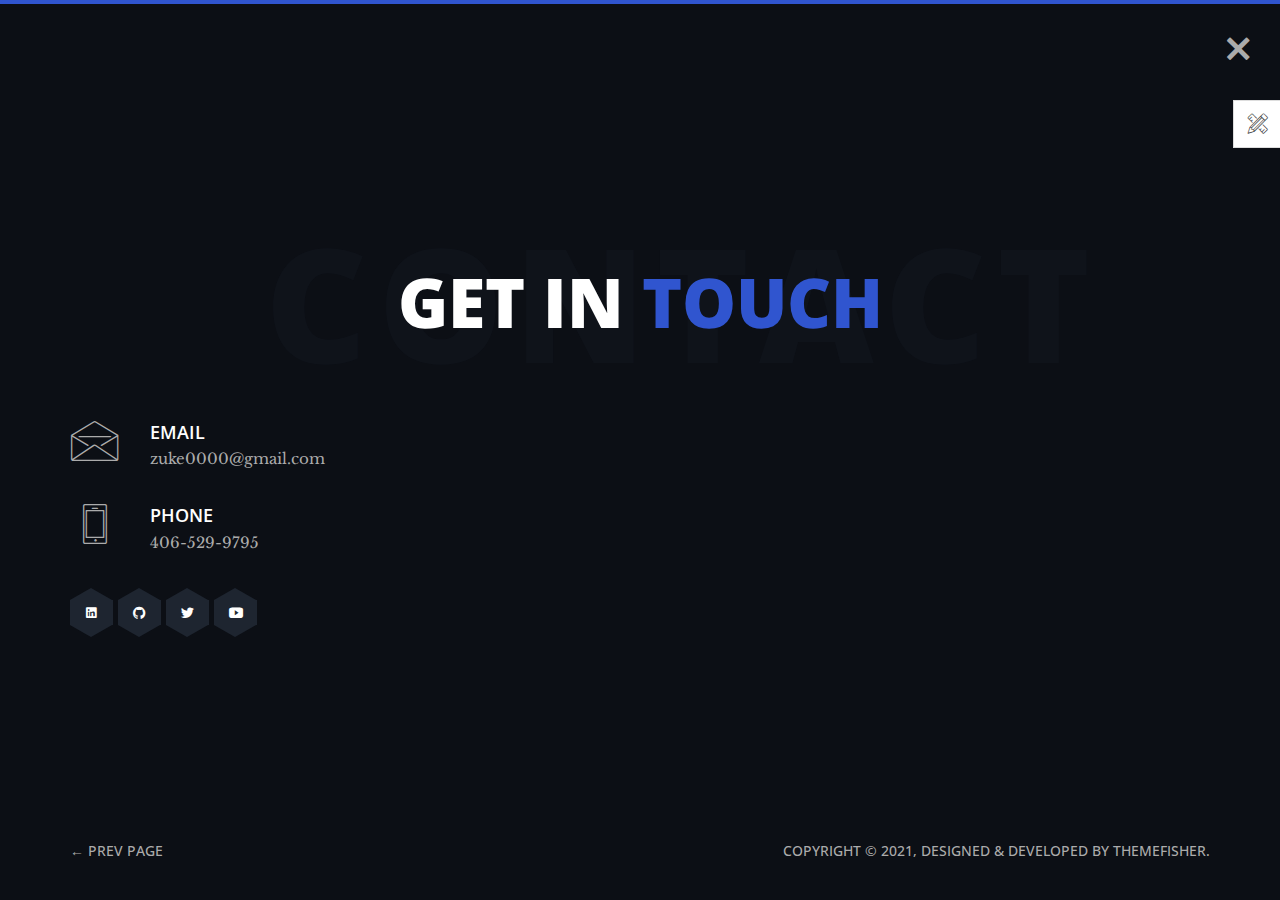
==== commit b4386ca8: "Removed email functionality from contact page as it doesn't work due to lack of server" ====
--- a/theme/contact.html
+++ b/theme/contact.html
@@ -154,55 +154,59 @@
                 </li>
               </ul>
             </div>
-            <div class="col-xs-12 col-sm-7 col-md-7 col-md-offset-1 col-lg-offset-2">
-              <div class="section-title clear">
-                <h3>Send me a meesage</h3>
-                <span class="bar-dark"></span>
-                <span class="bar-primary"></span>
-              </div>
-
-              <form id="contact-form" class="row contact-form no-gutter" action="#" method="post">
-                <div class="col-xs-12 col-sm-6">
-                  <div class="input-field name">
-                    <span class="input-icon" id="name"><i class="tf-profile-male"></i></span>
-                    <input type="text" class="form-control" placeholder="Enter your name" required>
-                  </div>
-                </div> <!-- ./col- -->
-                <div class="col-xs-12 col-sm-6">
-                  <div class="input-field email">
-                    <span class="input-icon" id="email"><i class="tf-envelope2"></i></span>
-                    <input type="email" class="form-control" name="email" placeholder="Your email address" required>
-                  </div>
-                </div> <!-- ./col- -->
-                <div class="col-xs-12 col-sm-12">
-                  <div class="input-field">
-                    <span class="input-icon" id="subject"><i class="tf-pricetags"></i></span>
-                    <input type="text" class="form-control" name="subject" placeholder="Enter the discussion title" required>
-                  </div>
-                </div> <!-- ./col- -->
-                <div class="col-xs-12 col-sm-12">
-                  <div class="input-field message">
-                    <span class="input-icon"><i class="tf-pencil2"></i></span>
-                    <textarea name="message" id="message" class="form-control"
+            <!--NOTE: Doesn't work, removing email  ./col
+              <div class="col-xs-12 col-sm-7 col-md-7 col-md-offset-1 col-lg-offset-2">
+                <div class="section-title clear">
+                  <h3>Send me a meesage</h3>
+                  <span class="bar-dark"></span>
+                  <span class="bar-primary"></span>
+                </div>
+                
+                <form id="contact-form" class="row contact-form no-gutter" action="#" method="post">
+                  <div class="col-xs-12 col-sm-6">
+                    <div class="input-field name">
+                      <span class="input-icon" id="name"><i class="tf-profile-male"></i></span>
+                      <input type="text" class="form-control" placeholder="Enter your name" required>
+                    </div>
+                  </div> 
+                  <div class="col-xs-12 col-sm-6">
+                    <div class="input-field email">
+                      <span class="input-icon" id="email"><i class="tf-envelope2"></i></span>
+                      <input type="email" class="form-control" name="email" placeholder="Your email address" required>
+                    </div>
+                  </div> 
+                  <div class="col-xs-12 col-sm-12">
+                    <div class="input-field">
+                      <span class="input-icon" id="subject"><i class="tf-pricetags"></i></span>
+                      <input type="text" class="form-control" name="subject" placeholder="Enter the discussion title" required>
+                    </div>
+                  </div> 
+                  <div class="col-xs-12 col-sm-12">
+                    <div class="input-field message">
+                      <span class="input-icon"><i class="tf-pencil2"></i></span>
+                      <textarea name="message" id="message" class="form-control"
                       placeholder="Write your message" required></textarea>
-                  </div>
-                </div> <!-- ./col- -->
-                <div class="col-xs-12 col-sm-12">
-                  <div class="input-field">
-                    <span class="btn-border">
-                      <button type="submit" class="btn btn-primary btn-custom-border text-uppercase">Send Message
-                        now</button>
-                    </span>
-                  </div>
-                  <div class="msg-success">Your Message was sent successfully</div>
-                  <div class="msg-failed">Something went wrong, please try again later</div>
-                </div> <!-- ./col- -->
-              </form> <!-- /.row -->
-            </div> <!-- /.col- -->
-          </div> <!-- /.row -->
-        </div> <!-- /.container -->
-
-        <nav class="page-nav clear">
+                    </div>
+                  </div> 
+                  <div class="col-xs-12 col-sm-12">
+                    <div class="input-field">
+                      <span class="btn-border">
+                        <button type="submit" class="btn btn-primary btn-custom-border text-uppercase">Send Message
+                          now</button>
+                        </span>
+                      </div>
+                      <div class="msg-success">Your Message was sent successfully</div>
+                      <div class="msg-failed">Something went wrong, please try again later</div>
+                    </div> 
+                  </form> 
+                </div> 
+              </div> 
+            </div> 
+          -->
+            
+            
+            
+            <nav class="page-nav clear">
           <div class="container">
             <div class="flex flex-middle space-between">
               <span class="prev-page"><a href="https://docs.google.com/document/d/1QGHoIfDQBJLcBv7wIhXKyOIijqg2ADm8/edit?usp=sharing&ouid=100693804280683849168&rtpof=true&sd=true" class="link">&larr; Prev Page</a></span>
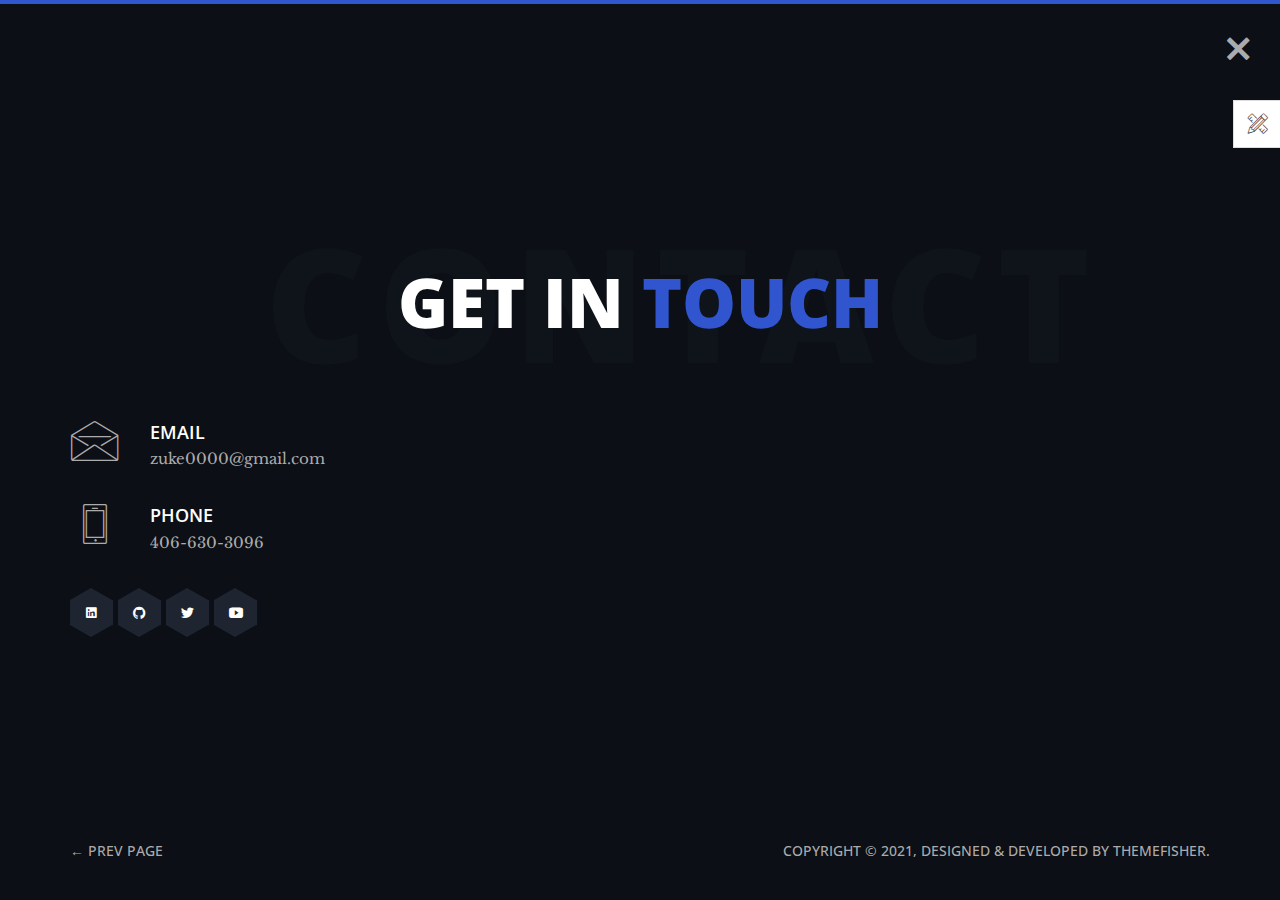
==== commit f92034c5: "Updated phone number on contact page" ====
--- a/theme/contact.html
+++ b/theme/contact.html
@@ -117,7 +117,7 @@
                   </div>
                   <div class="media-body">
                     <h4>Phone</h4>
-                    <p><a href="tel:+000-1111-2222">406-529-9795</a></p>
+                    <p><a href="tel:+000-1111-2222">406-630-3096</a></p>
                   </div>
                 </div>
               </div>
